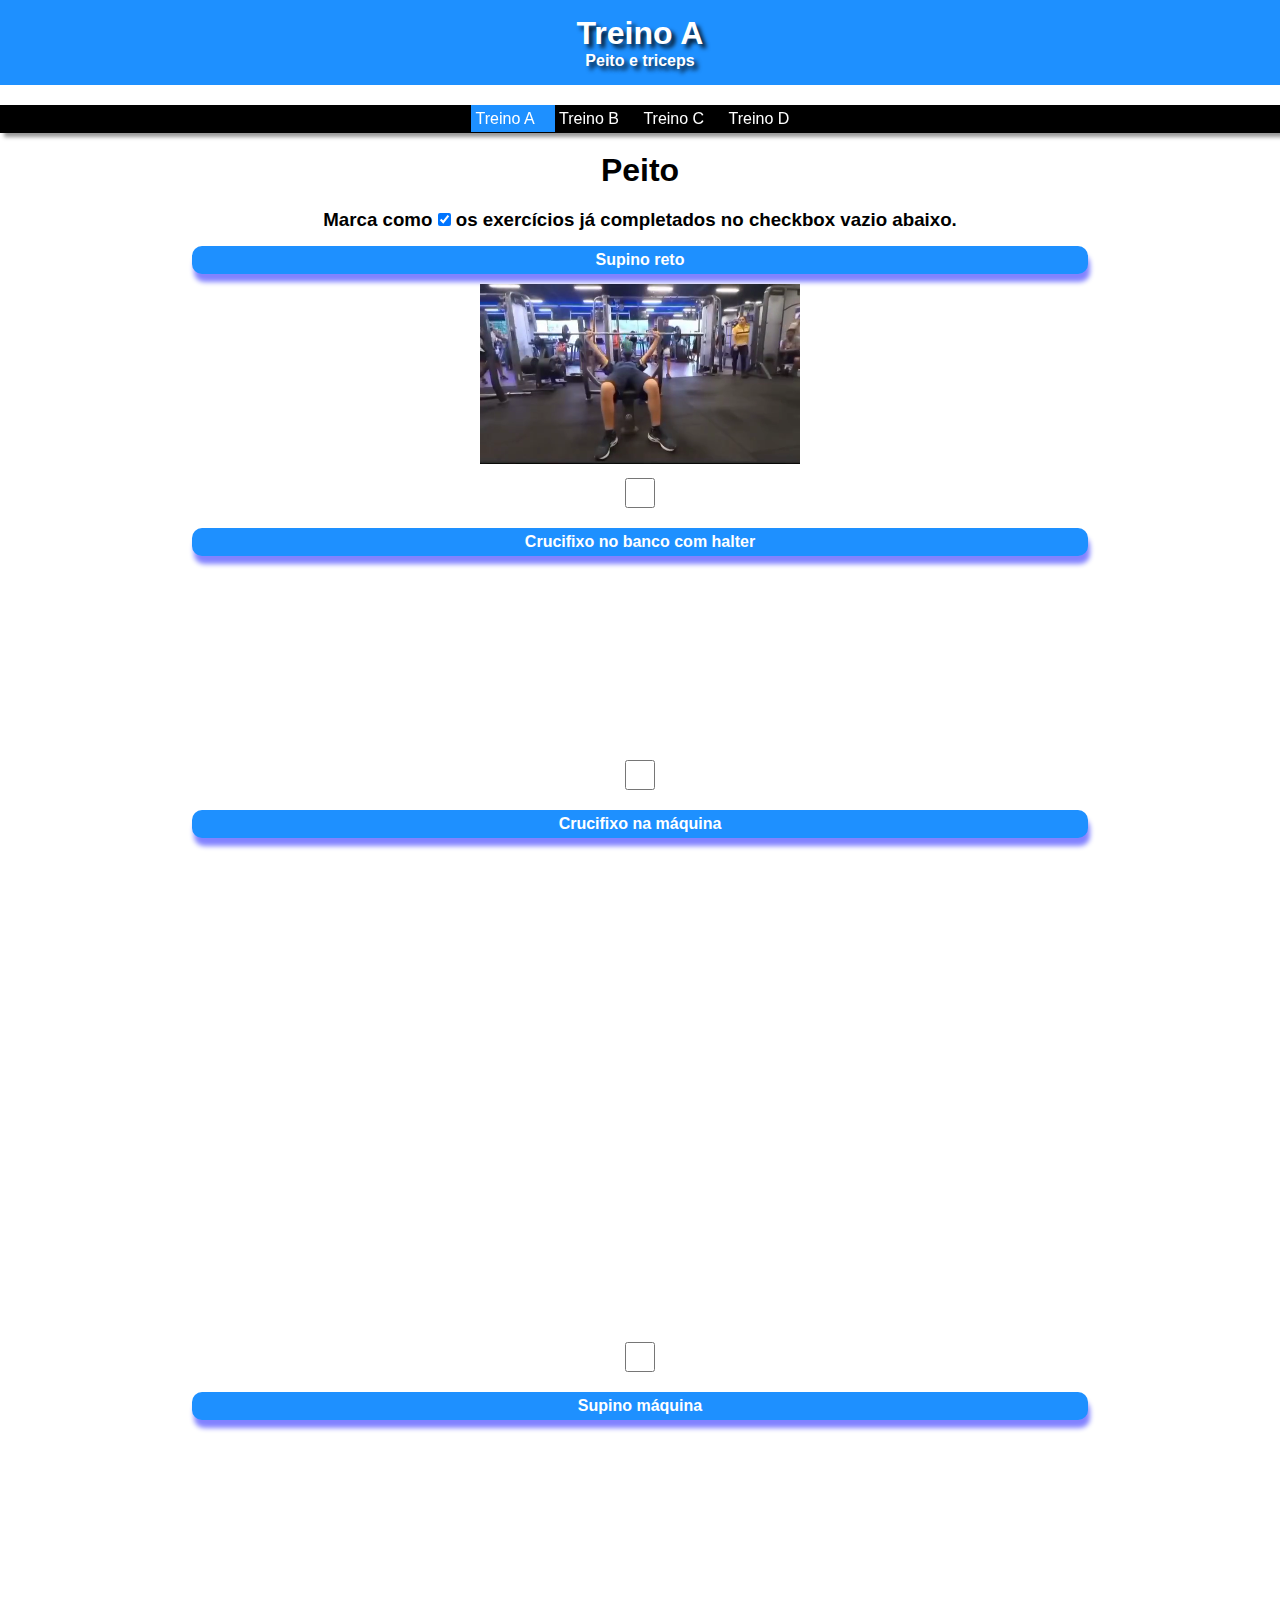
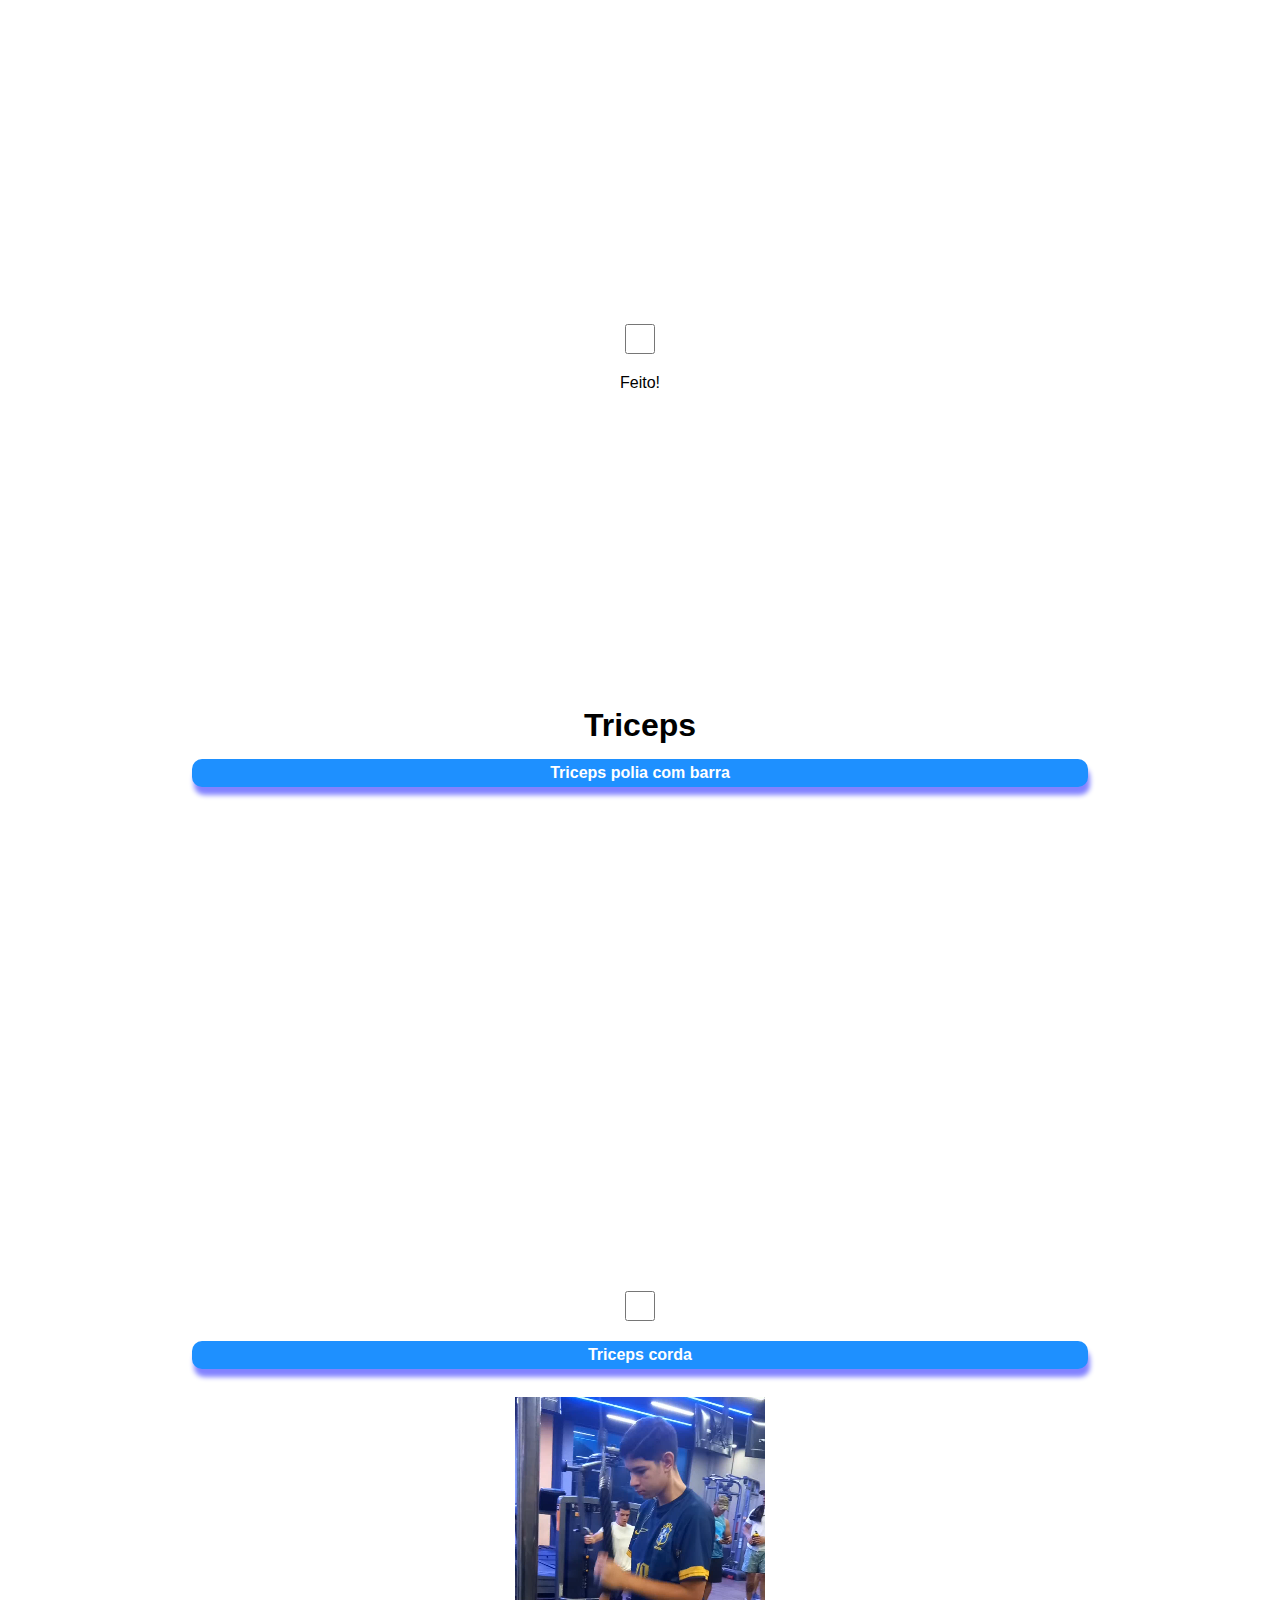
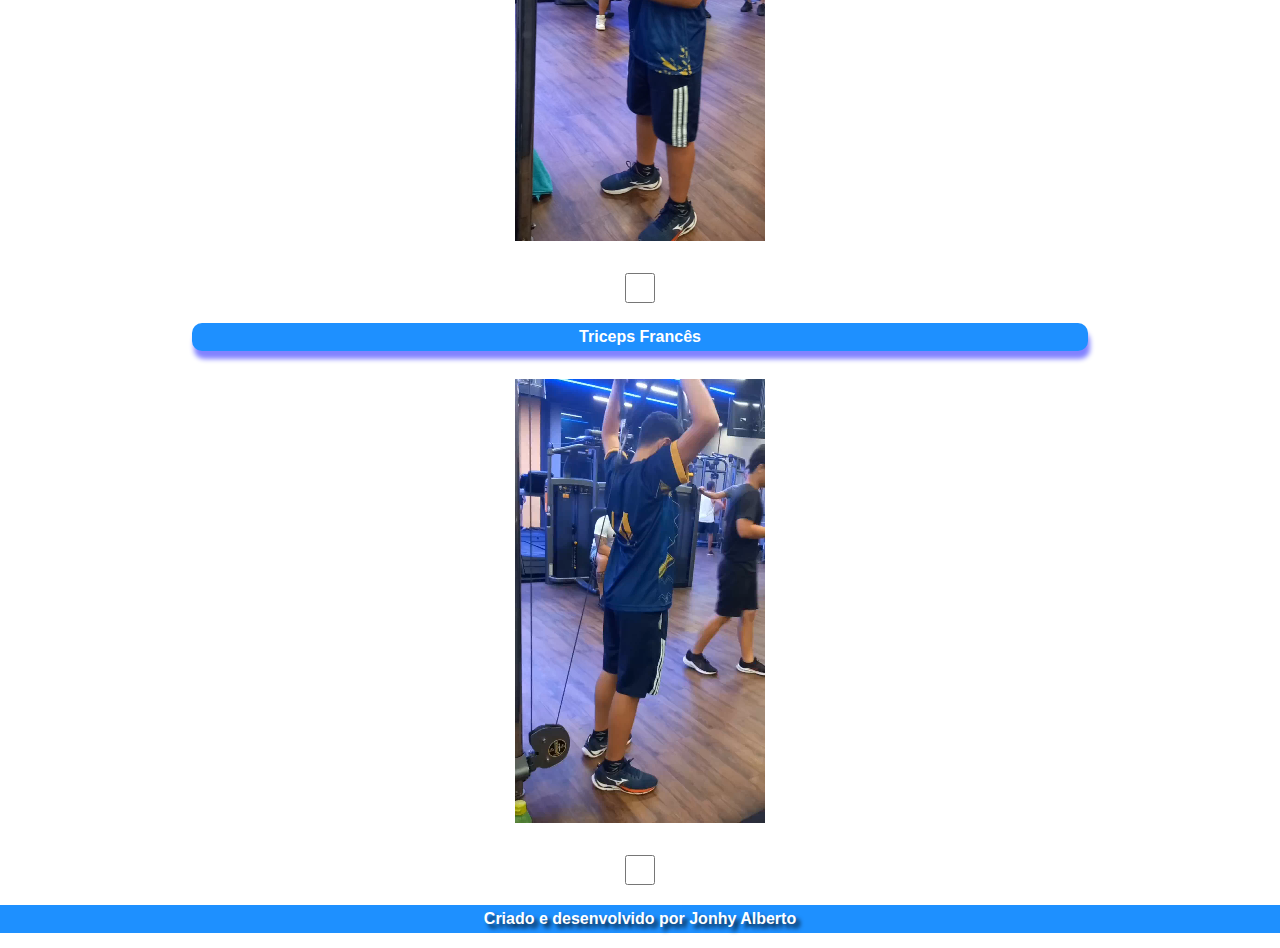
==== index.html @ 75f50ead "Ajeitando tudo" ====
<!DOCTYPE html>
<html lang="pt-br">
<head>
    <meta charset="UTF-8">
    <meta name="viewport" content="width=device-width, initial-scale=1.0">
    <title>Treino-A</title>
    <link rel="stylesheet" href="./treino-A/Treino-A.css">
</head>
<body>
    <header>
        <h1>Treino A</h1>
        <p>Peito e triceps</p>
    </header>
    <menu>
        <nav class="select"><a href="index.html">Treino A</a></nav>
        <nav><a href="./treino-B/treino-B.html">Treino B</a></nav>
        <nav><a href="./treino-C/treino-C.html">Treino C</a></nav>
        <nav><a href="./treino-D/treino-D.html">Treino D</a></nav>
    </menu>
    <section class="peito">
        <h1>Exercícios</h1>
        <h1>Peito</h1>
        <h3>Marca como <input type="checkbox" name="check" id="check" checked> os exercícios já completados no checkbox vazio abaixo.</h3>
        <div>
            
            <h2>Supino reto </h2>
            <video src="./treino-A/videos-peito/supino-reto-vitor (video-converter.com).mp4" autoplay loop muted >
            </video>
            <input type="checkbox" name="done" id="done" >
        </div>
        <div>
            <h2>Crucifixo no banco com halter</h2>
            <!-- Aqui vai o vídeo-->
            <video id="invisible" src="./treino-A/videos-peito/crucifixo-banco (video-converter.com).mp4" autoplay loop muted >
            </video>
            <input type="checkbox" name="done" id="done" >
        </div>
        <div>
            <h2>Crucifixo na máquina</h2>
            <!-- Aqui vai o vídeo-->
            <video id="portrait" src="treino-A/videos-peito/crucifixo-maquina (video-converter.com).mp4" autoplay loop muted >
            </video>
            <input type="checkbox" name="done" id="done">
        </div>
        <div>

            
            <h2>Supino máquina</h2>
            <!-- Aqui vai o vídeo-->
            <video id="portrait" src="treino-A/videos-peito/supino-maquina.mp4" autoplay loop muted >
            </video>
            <input type="checkbox" name="done" id="done">
            <label for="done">Feito!</label>
        </div>
    </section>
    <aside>
        <!-- Aqui vai uma propraganda-->
        <div id="propaganda">
            
        </div>
    </aside>
    <section>
        <h1>Triceps</h1>
        <div>
            <h2>Triceps polia com barra</h2>
            <!-- Aqui vai o vídeo-->
            <video id="portrait" src="treino-A/videos-triceps/triceps-barra.mp4" muted loop autoplay></video>
            <input type="checkbox" name="done" id="done">
        </div>
        <div>
            <h2>Triceps corda </h2>
            <!-- Aqui vai o vídeo-->
            <video id="portrait" src="treino-A/videos-triceps/triceps-corda.mp4" muted loop autoplay></video>
            <input type="checkbox" name="done" id="done">
        </div>
        <div>
            
            <h2>Triceps Francês</h2>
            <!-- Aqui vai o vídeo-->
            <video id="portrait" src="treino-A/videos-triceps/triceps-frances.mp4" muted loop autoplay></video>
            <input type="checkbox" name="done" id="done">
        </div>
    </section>
    <footer>
        <p>
            Criado e desenvolvido por Jonhy Alberto
        </p>
    </footer>
    
</body>
<script src="main.js"></script>
</html>
---- treino-A/Treino-A.css ----
@charset "UTF-8";

*{
    margin: 0;
    padding: 0;
    font-family: Arial, Helvetica, sans-serif;
    box-sizing: border-box;
}

body{
    text-align: center;
}

header{
    background-color: dodgerblue;
    color: white;
    padding: 15px;
    
}

body header h1, p{
    font-weight: bolder;
    text-shadow: 4px 4px 4px rgba(0, 0, 0, 0.858);
    
    
}

menu {
    position: fixed;
    width: 100vw;
    background-color: black;
    color: white;
    padding: 5px;
    margin-top: 20px;
    box-shadow: 4px 4px 4px rgba(0, 0, 0, 0.414);
}

menu > nav {
    display: inline;
    padding-right: 20px;
    
}

menu > nav.select {
    background-color: dodgerblue;
    padding: 5px;
    padding-right: 20px;
}

menu > nav.select > a {
    text-decoration: none;
    color: white;
}

menu nav a {
    text-decoration: none;
    color: white;
}

body section  h1{
    margin: 15px;

}

body section h3{
    margin: 10px;

    padding: 5px;
    border-radius: 5px;
}

body section > div  h2 {
    background-color: #1e90ff;
    color: white;
    padding: 5px;
    box-shadow: 2px 8px 5px rgba(0, 0, 255, 0.491);
    font-size: 1em;
    border-radius: 10px;
    width: 70%;
    margin: auto;
    
}

body section div video{
    width: 320px;
   height: 200px;
    
    
}

body section div video#portrait{
    width: 250px;
    height: 500px;
}

body section div input{
    display: block;
    margin: auto;
    margin-bottom: 20px;
    width: 30px;
    height: 30px;
    
   
}

#propaganda{
    background-image: url(../propaganda/guimaraes-modas.jpg);
    background-repeat: no-repeat;
    background-position: center center;
    background-size: contain;
    background-attachment: fixed;
    background-repeat: no-repeat;
    height: 300px;
    width: 100vw;
    border: none;
}

body footer{
    background-color: dodgerblue;
    color: white;
    padding: 5px;
    margin: 15px 0px ;
}
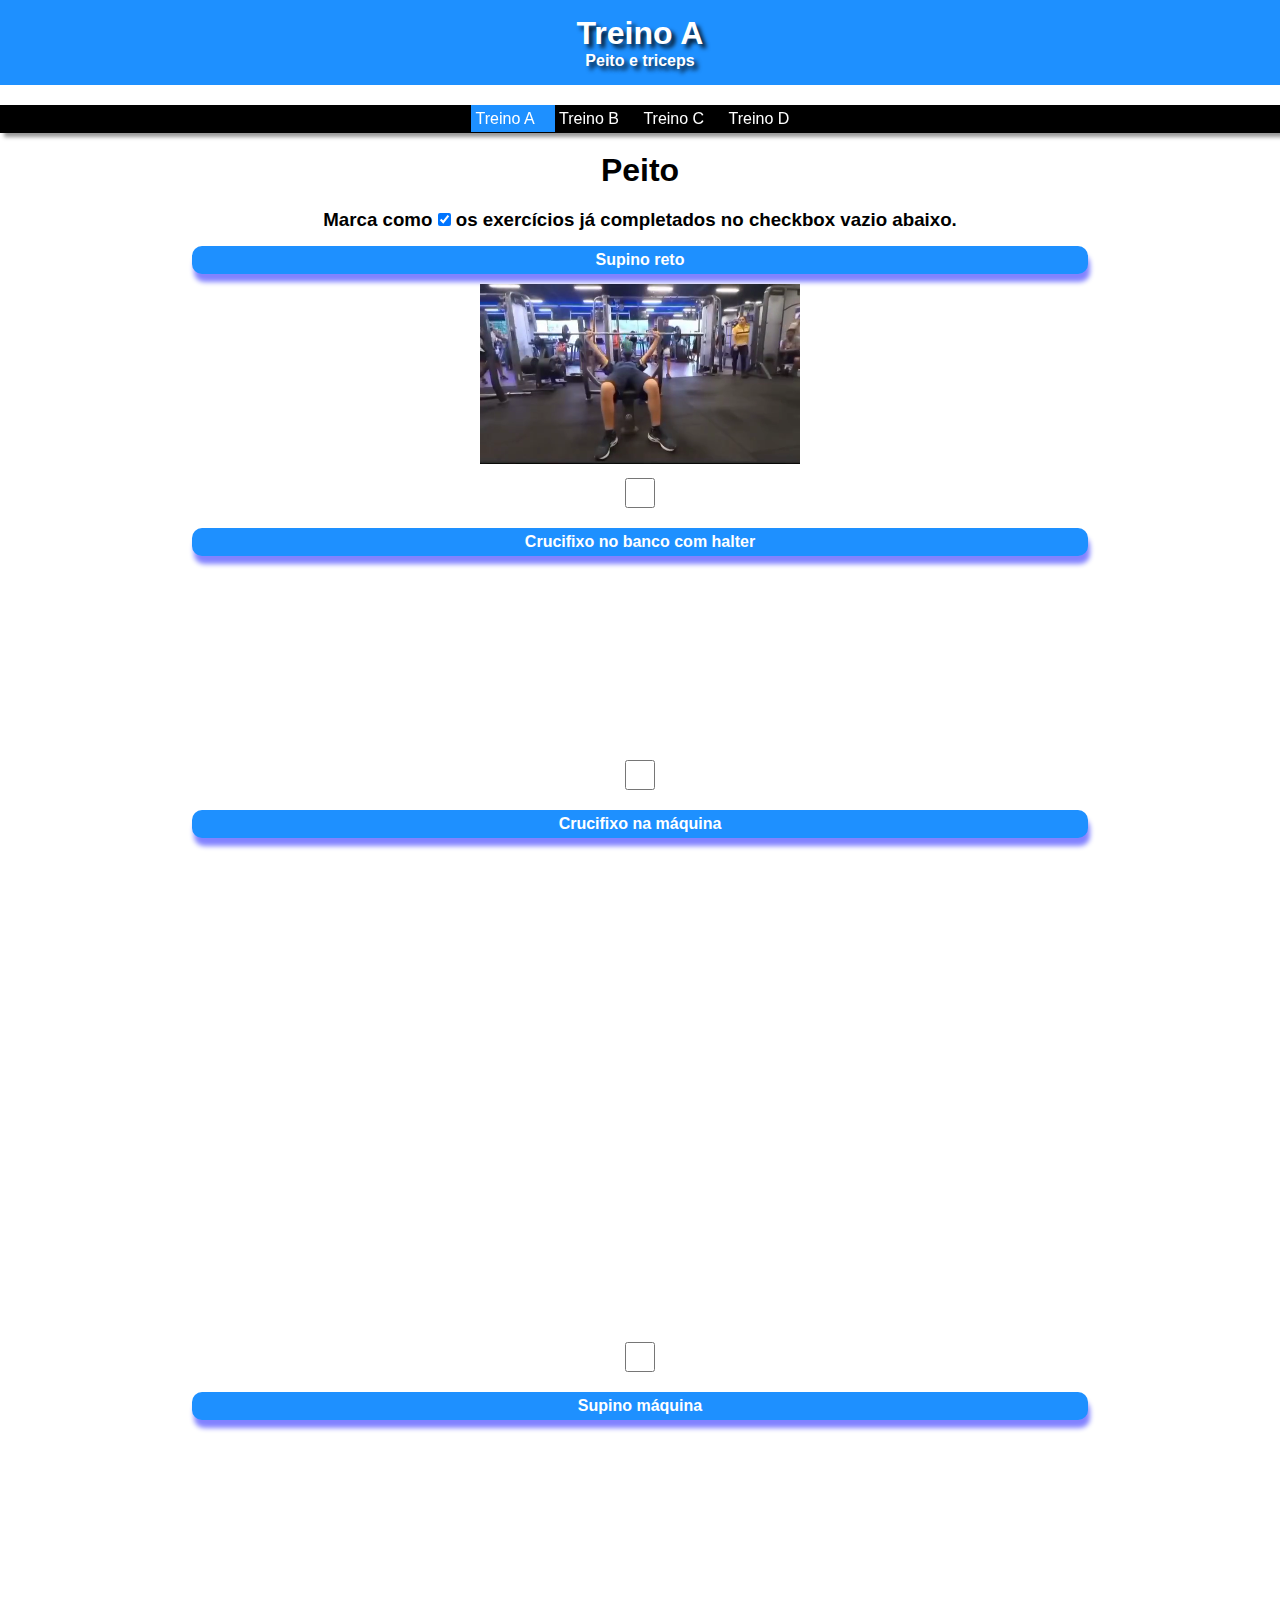
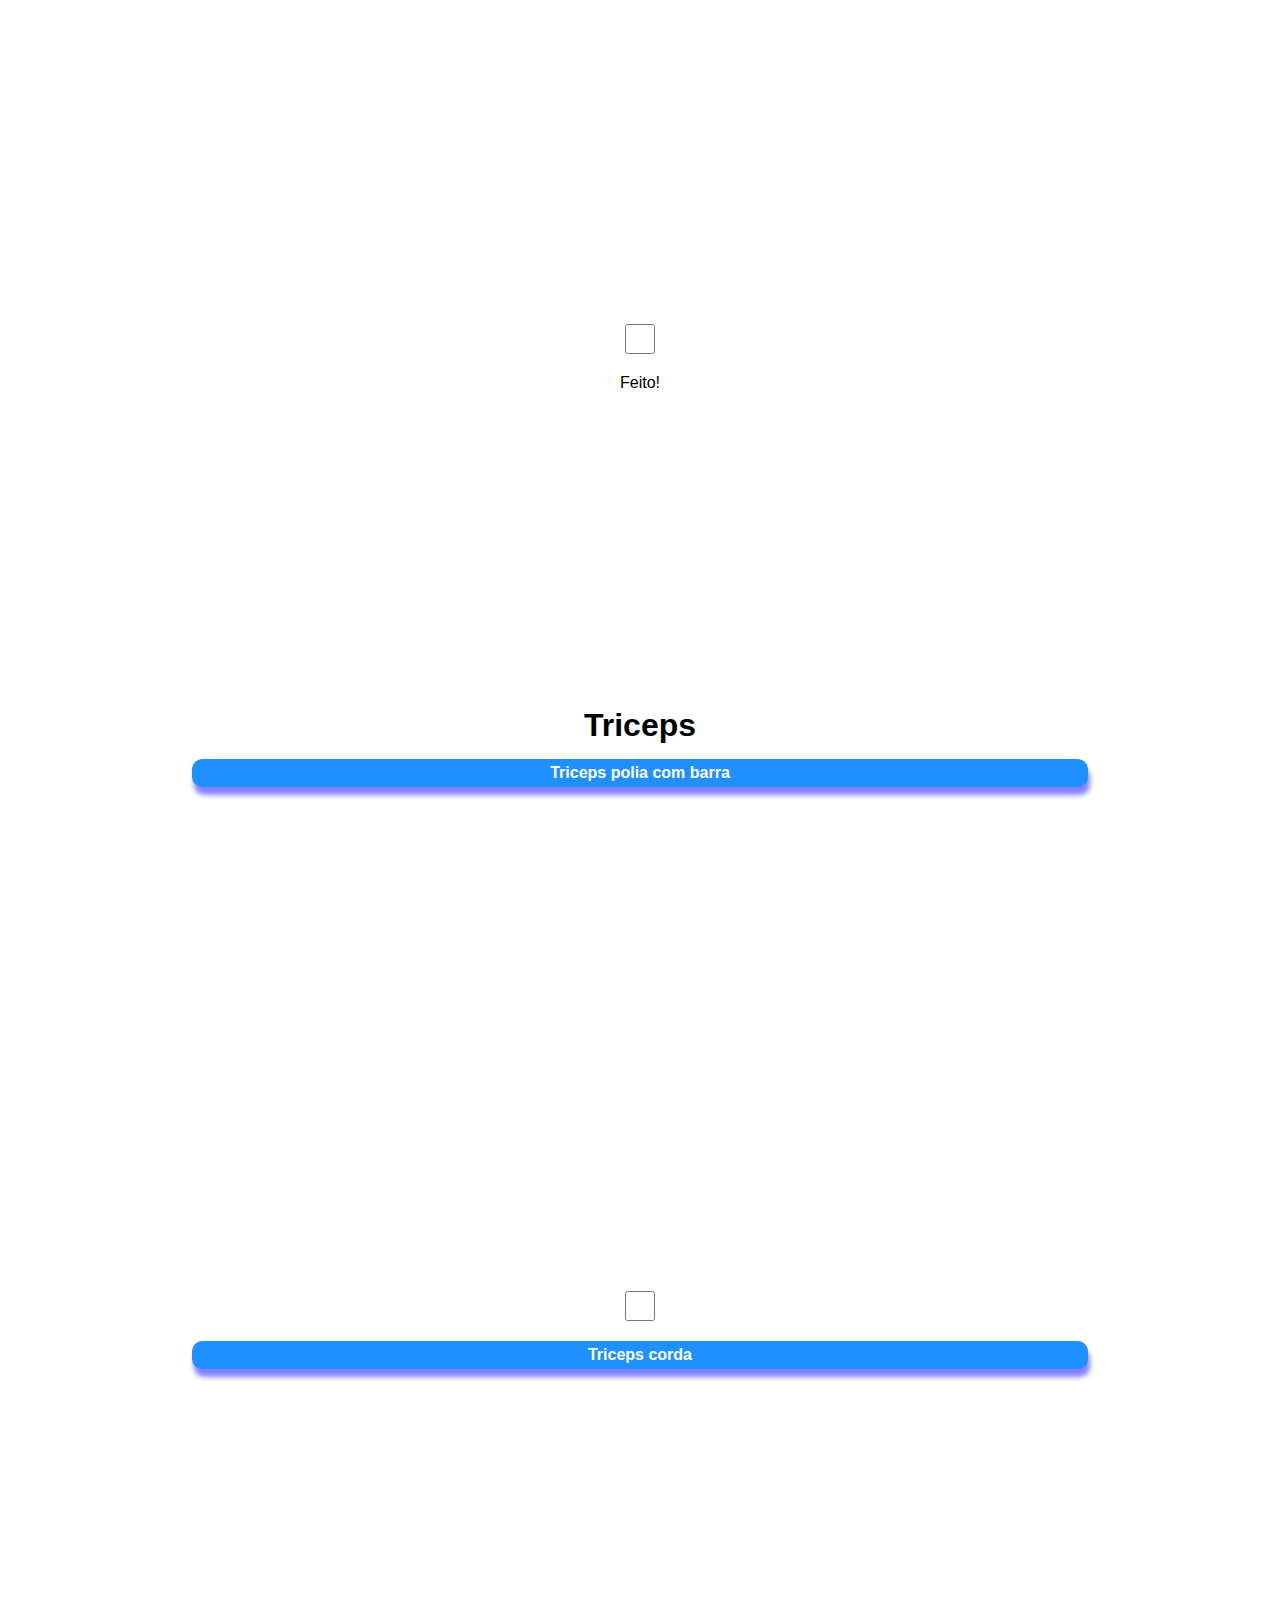
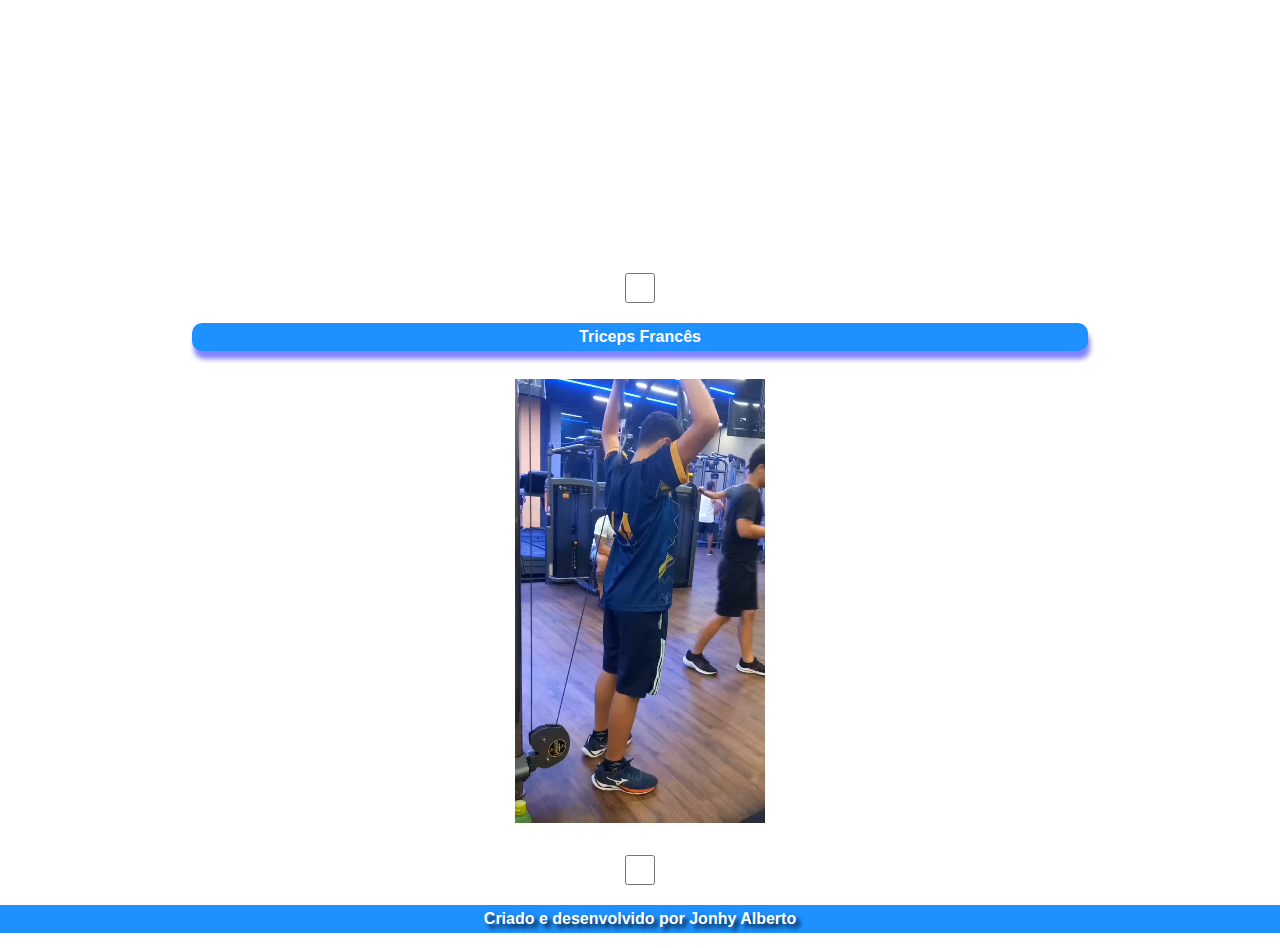
==== commit f24a18d3: "Java carregando com sucesso." ====
--- a/index.html
+++ b/index.html
@@ -88,5 +88,5 @@
     </footer>
     
 </body>
-<script src="main.js"></script>
+<script src="./treino-A/main.js"></script>
 </html>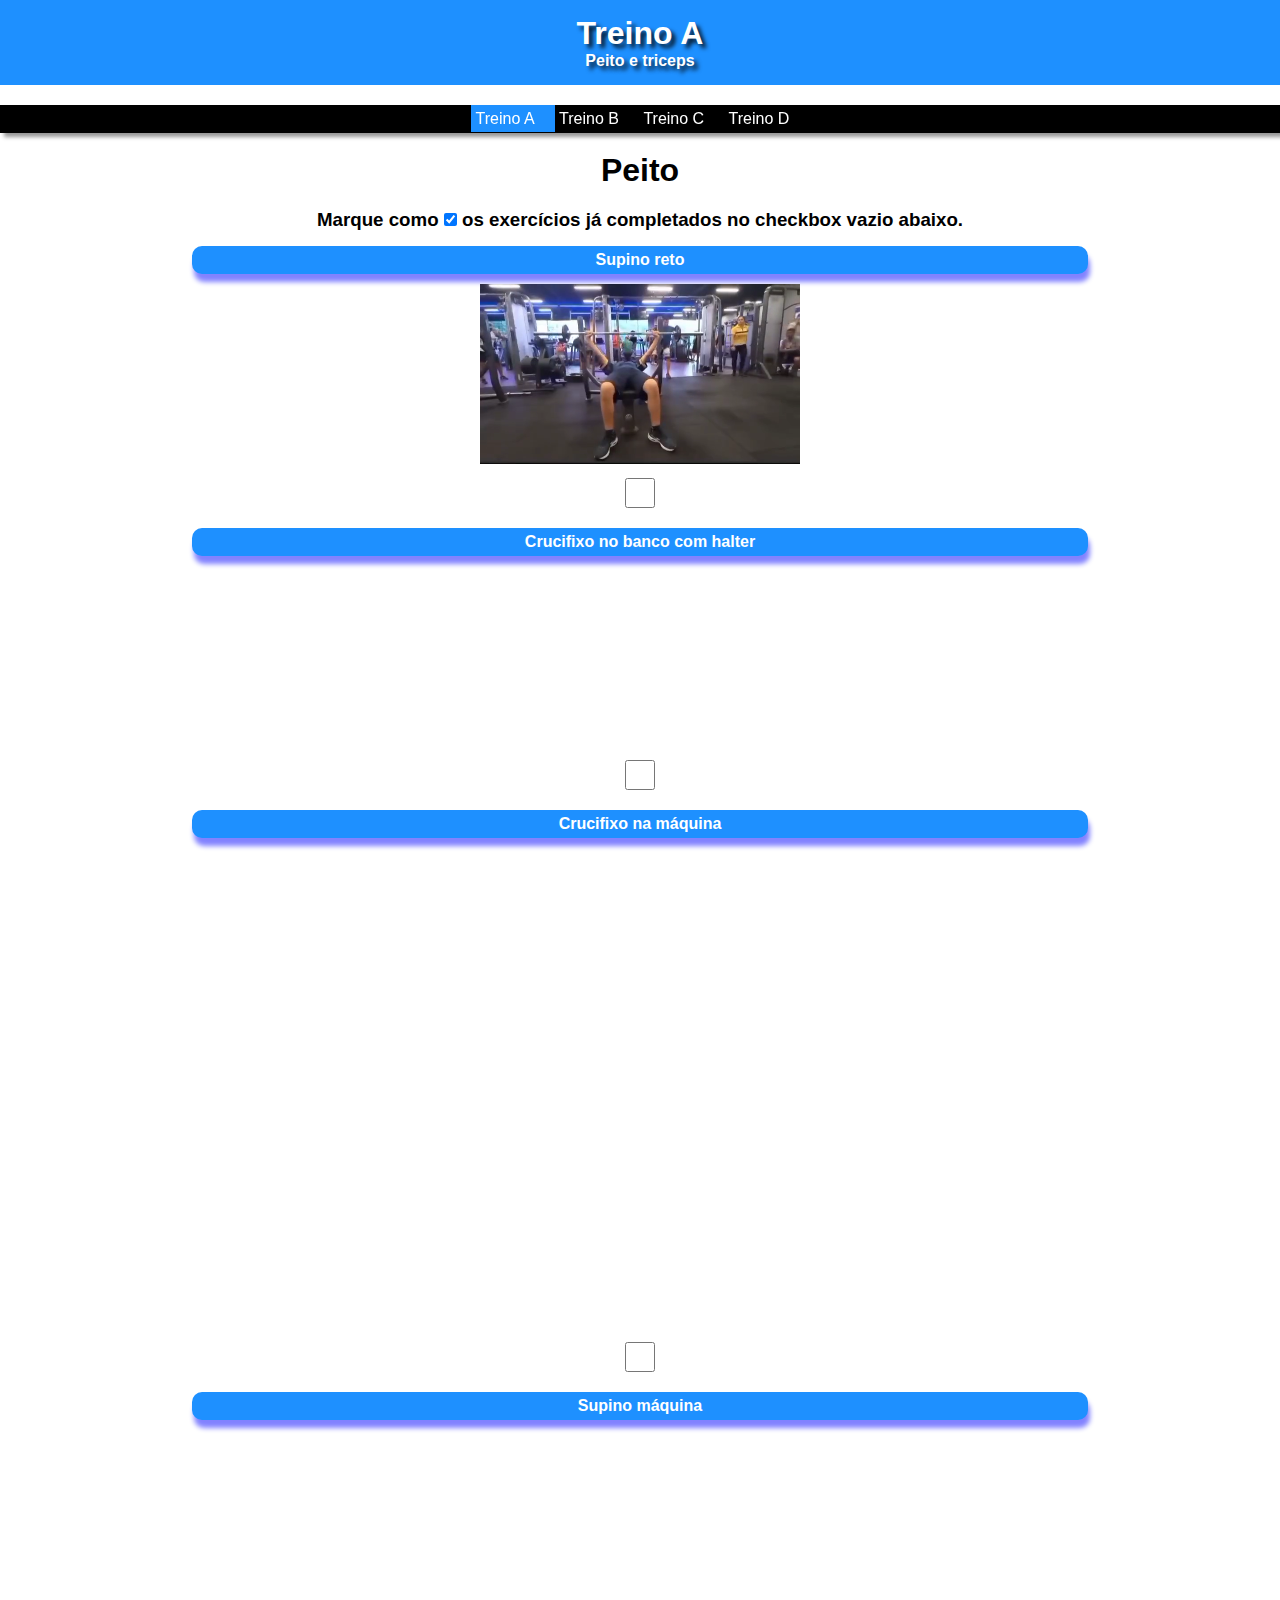
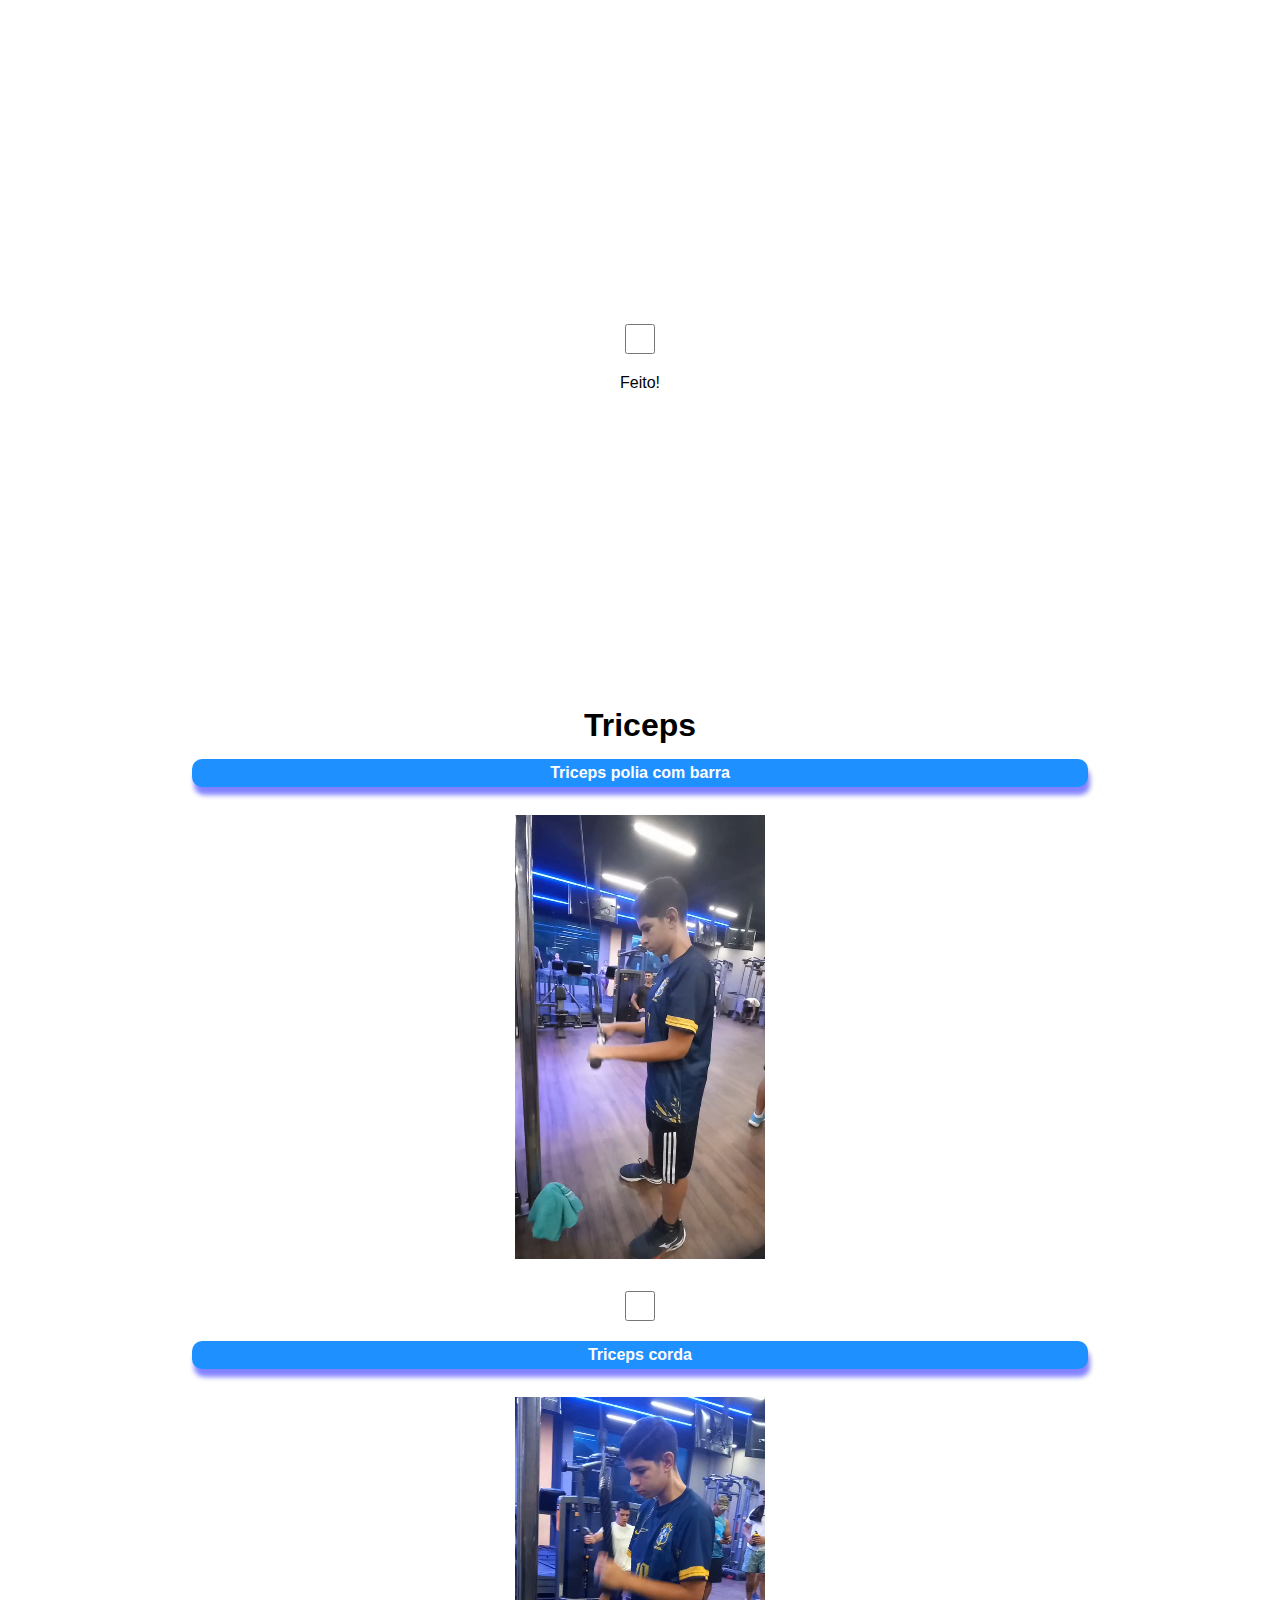
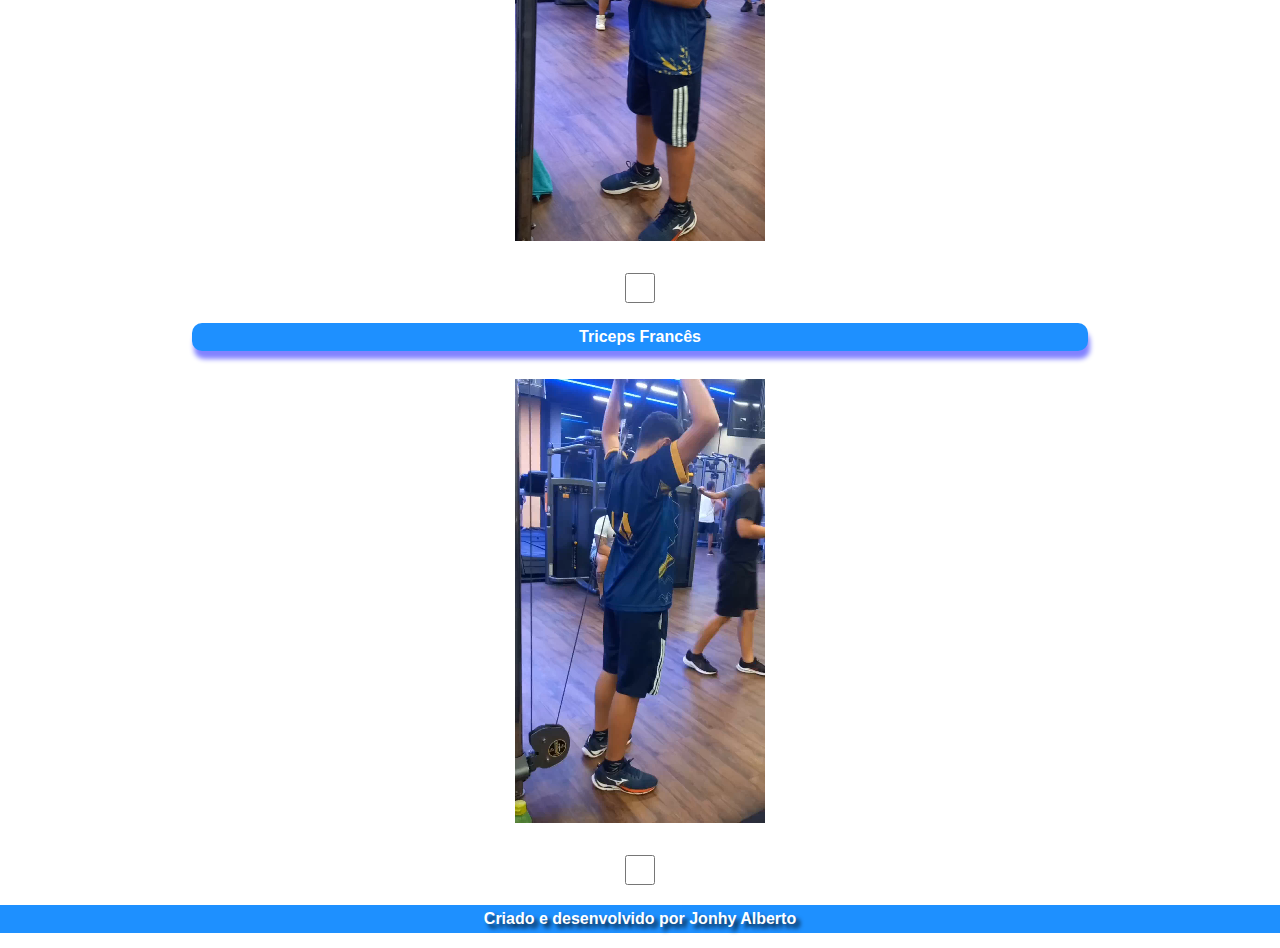
==== commit 40718615: "Corrigido o Português." ====
--- a/index.html
+++ b/index.html
@@ -20,7 +20,7 @@
     <section class="peito">
         <h1>Exercícios</h1>
         <h1>Peito</h1>
-        <h3>Marca como <input type="checkbox" name="check" id="check" checked> os exercícios já completados no checkbox vazio abaixo.</h3>
+        <h3>Marque como <input type="checkbox" name="check" id="check" checked> os exercícios já completados no checkbox vazio abaixo.</h3>
         <div>
             
             <h2>Supino reto </h2>
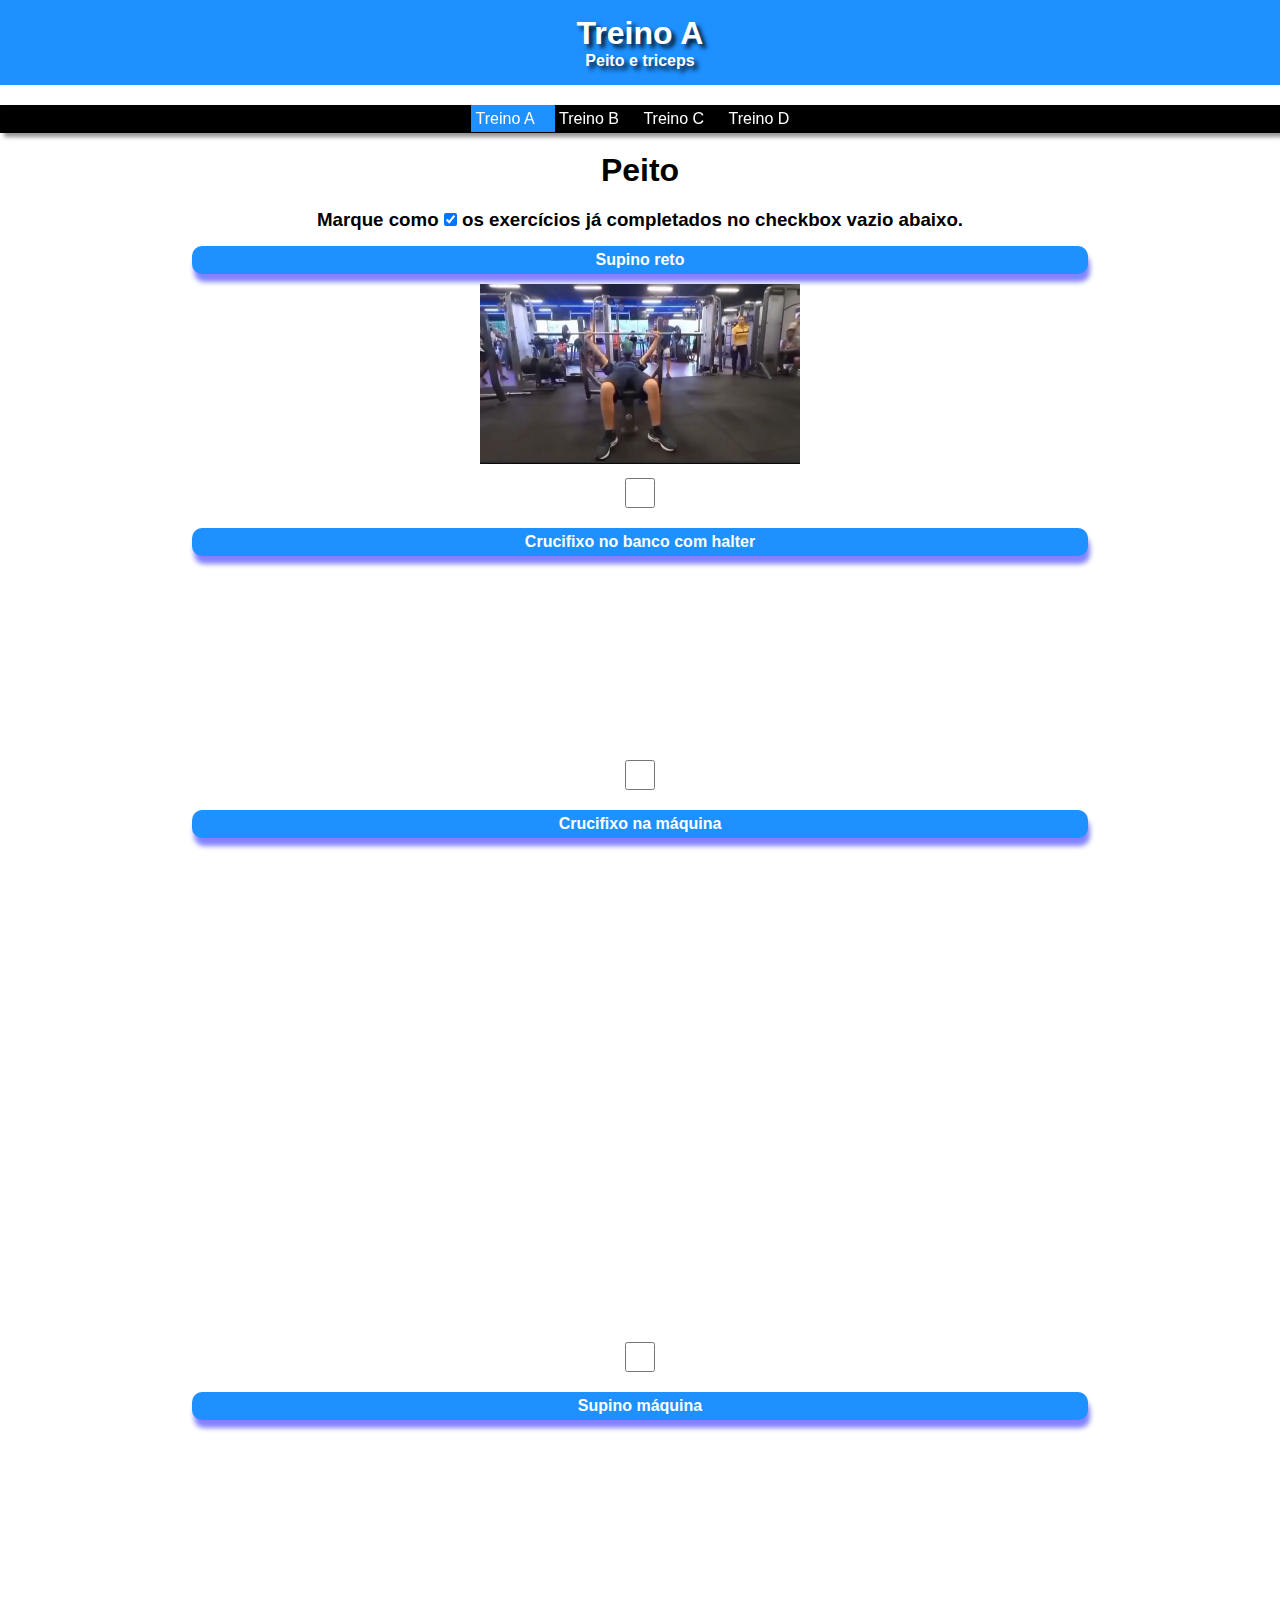
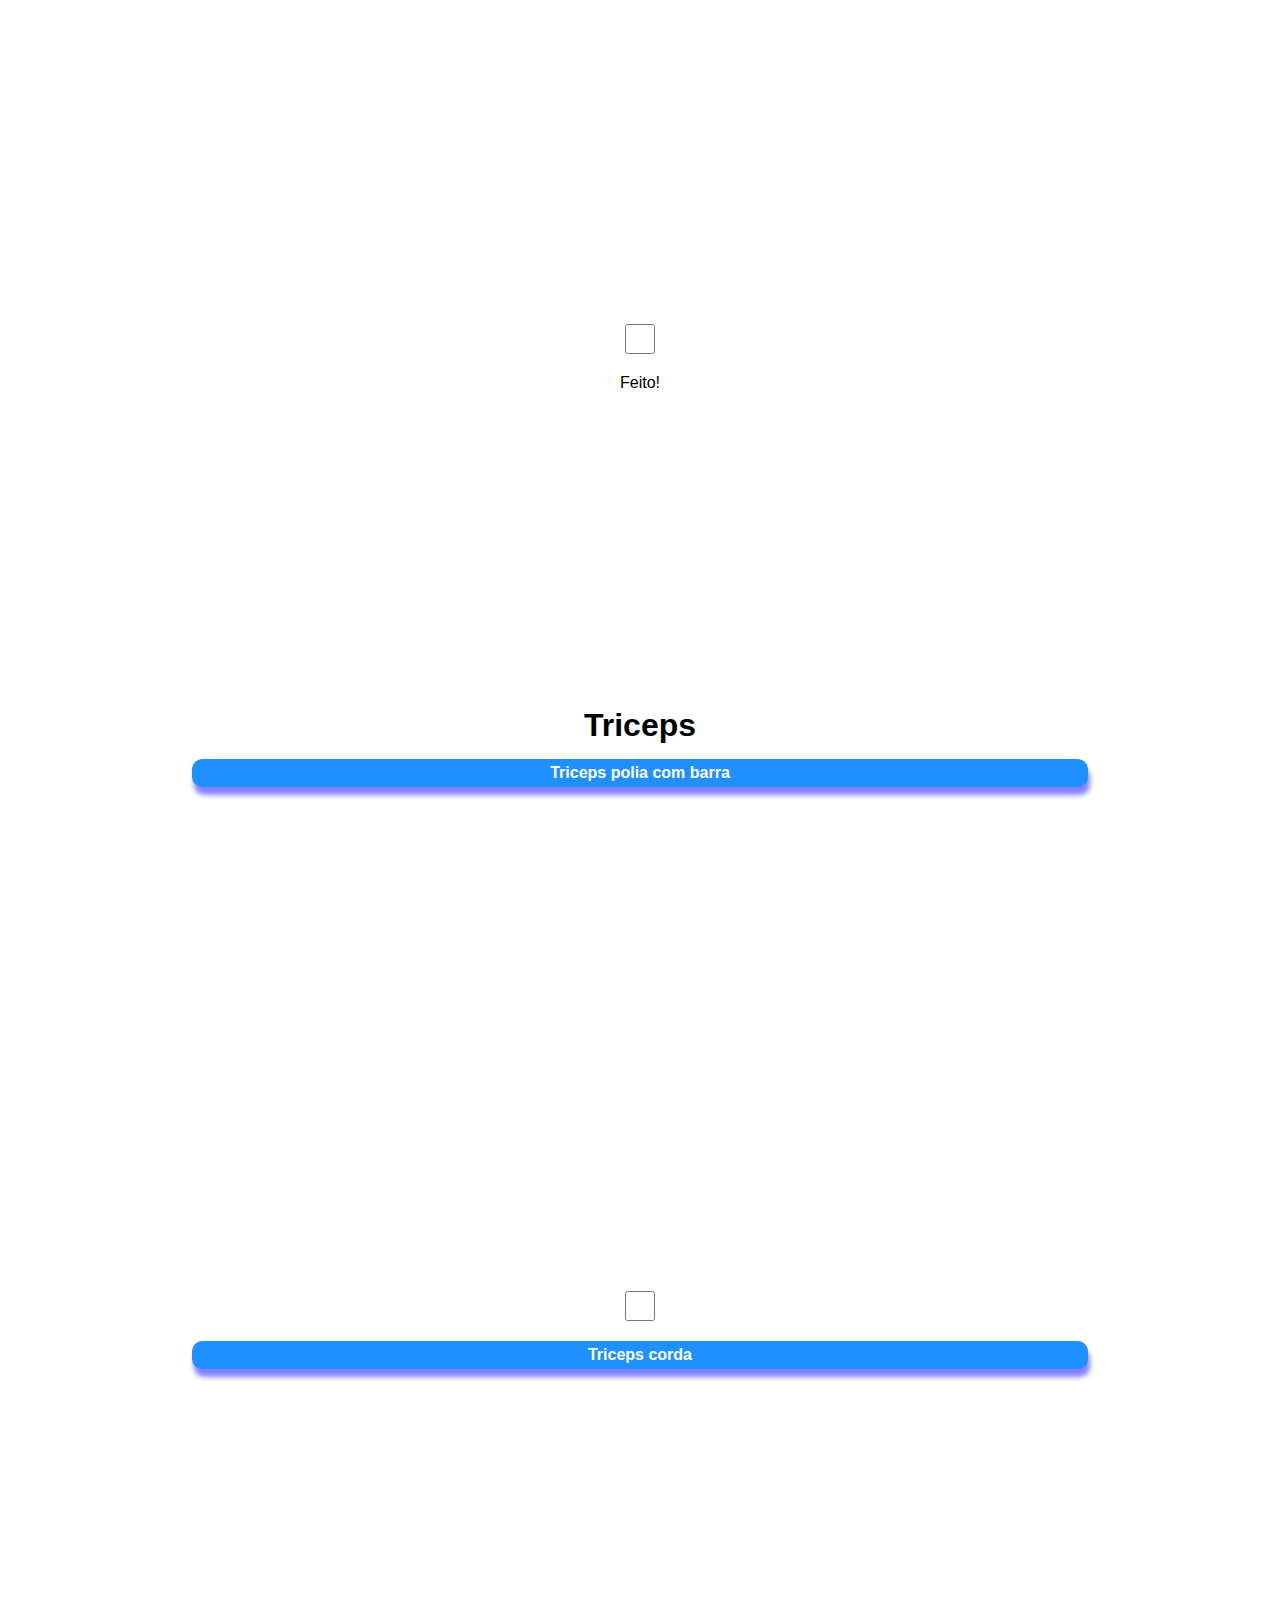
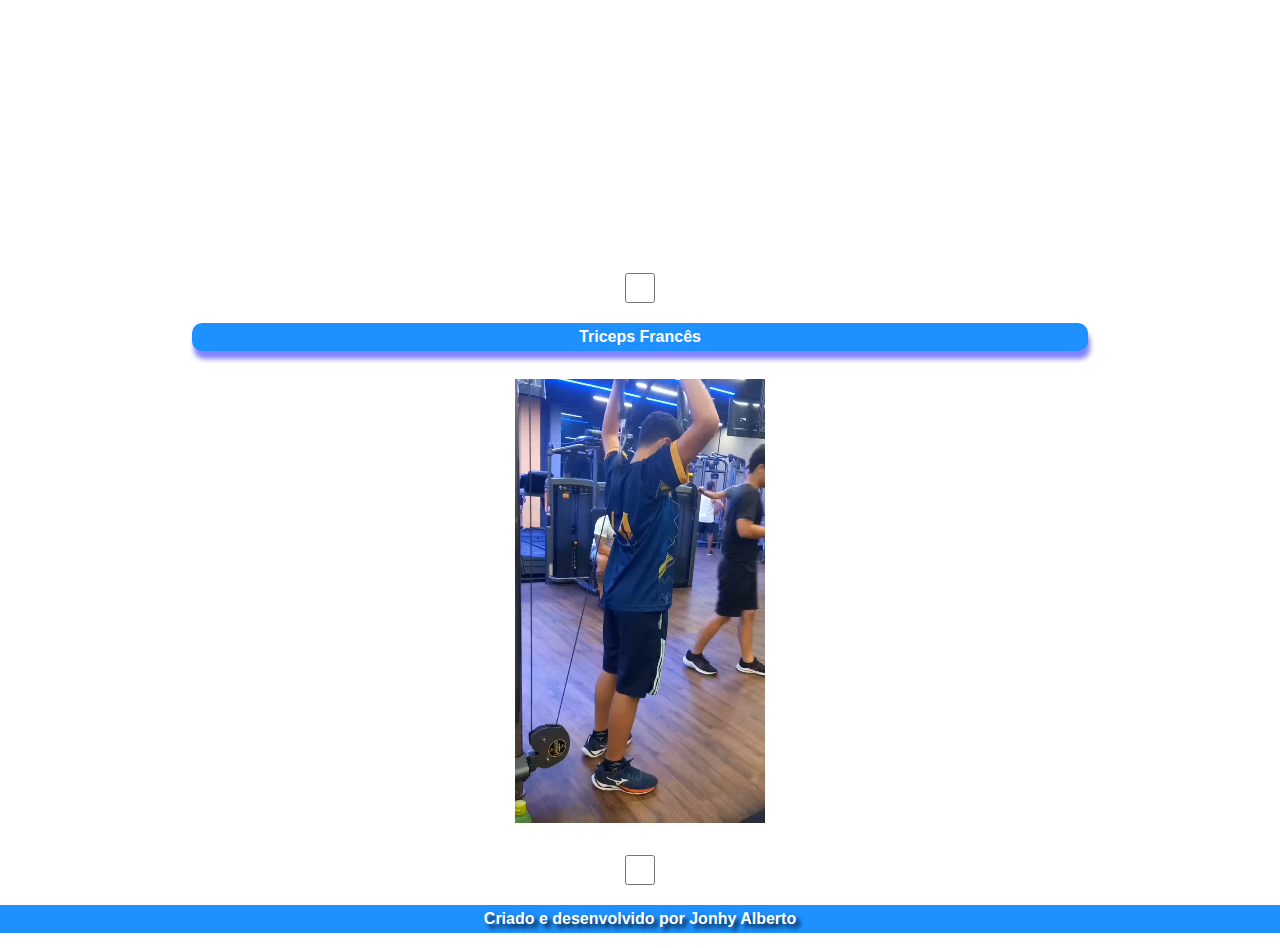
==== commit ed86e434: "Trocando ID por CLASS" ====
--- a/index.html
+++ b/index.html
@@ -31,14 +31,14 @@
         <div>
             <h2>Crucifixo no banco com halter</h2>
             <!-- Aqui vai o vídeo-->
-            <video id="invisible" src="./treino-A/videos-peito/crucifixo-banco (video-converter.com).mp4" autoplay loop muted >
+            <video  src="./treino-A/videos-peito/crucifixo-banco (video-converter.com).mp4" autoplay loop muted >
             </video>
             <input type="checkbox" name="done" id="done" >
         </div>
         <div>
             <h2>Crucifixo na máquina</h2>
             <!-- Aqui vai o vídeo-->
-            <video id="portrait" src="treino-A/videos-peito/crucifixo-maquina (video-converter.com).mp4" autoplay loop muted >
+            <video class="portrait" src="treino-A/videos-peito/crucifixo-maquina (video-converter.com).mp4" autoplay loop muted >
             </video>
             <input type="checkbox" name="done" id="done">
         </div>
@@ -47,7 +47,7 @@
             
             <h2>Supino máquina</h2>
             <!-- Aqui vai o vídeo-->
-            <video id="portrait" src="treino-A/videos-peito/supino-maquina.mp4" autoplay loop muted >
+            <video class="portrait" src="treino-A/videos-peito/supino-maquina.mp4" autoplay loop muted >
             </video>
             <input type="checkbox" name="done" id="done">
             <label for="done">Feito!</label>
@@ -64,20 +64,20 @@
         <div>
             <h2>Triceps polia com barra</h2>
             <!-- Aqui vai o vídeo-->
-            <video id="portrait" src="treino-A/videos-triceps/triceps-barra.mp4" muted loop autoplay></video>
+            <video class="portrait" src="treino-A/videos-triceps/triceps-barra.mp4" muted loop autoplay></video>
             <input type="checkbox" name="done" id="done">
         </div>
         <div>
             <h2>Triceps corda </h2>
             <!-- Aqui vai o vídeo-->
-            <video id="portrait" src="treino-A/videos-triceps/triceps-corda.mp4" muted loop autoplay></video>
+            <video class="portrait" src="treino-A/videos-triceps/triceps-corda.mp4" muted loop autoplay></video>
             <input type="checkbox" name="done" id="done">
         </div>
         <div>
             
             <h2>Triceps Francês</h2>
             <!-- Aqui vai o vídeo-->
-            <video id="portrait" src="treino-A/videos-triceps/triceps-frances.mp4" muted loop autoplay></video>
+            <video class="portrait" src="treino-A/videos-triceps/triceps-frances.mp4" muted loop autoplay></video>
             <input type="checkbox" name="done" id="done">
         </div>
     </section>
--- a/treino-A/Treino-A.css
+++ b/treino-A/Treino-A.css
@@ -9,6 +9,7 @@
 
 body{
     text-align: center;
+    overflow-x: hidden;
 }
 
 header{
@@ -88,7 +89,7 @@
     
 }
 
-body section div video#portrait{
+body section div video.portrait{
     width: 250px;
     height: 500px;
 }
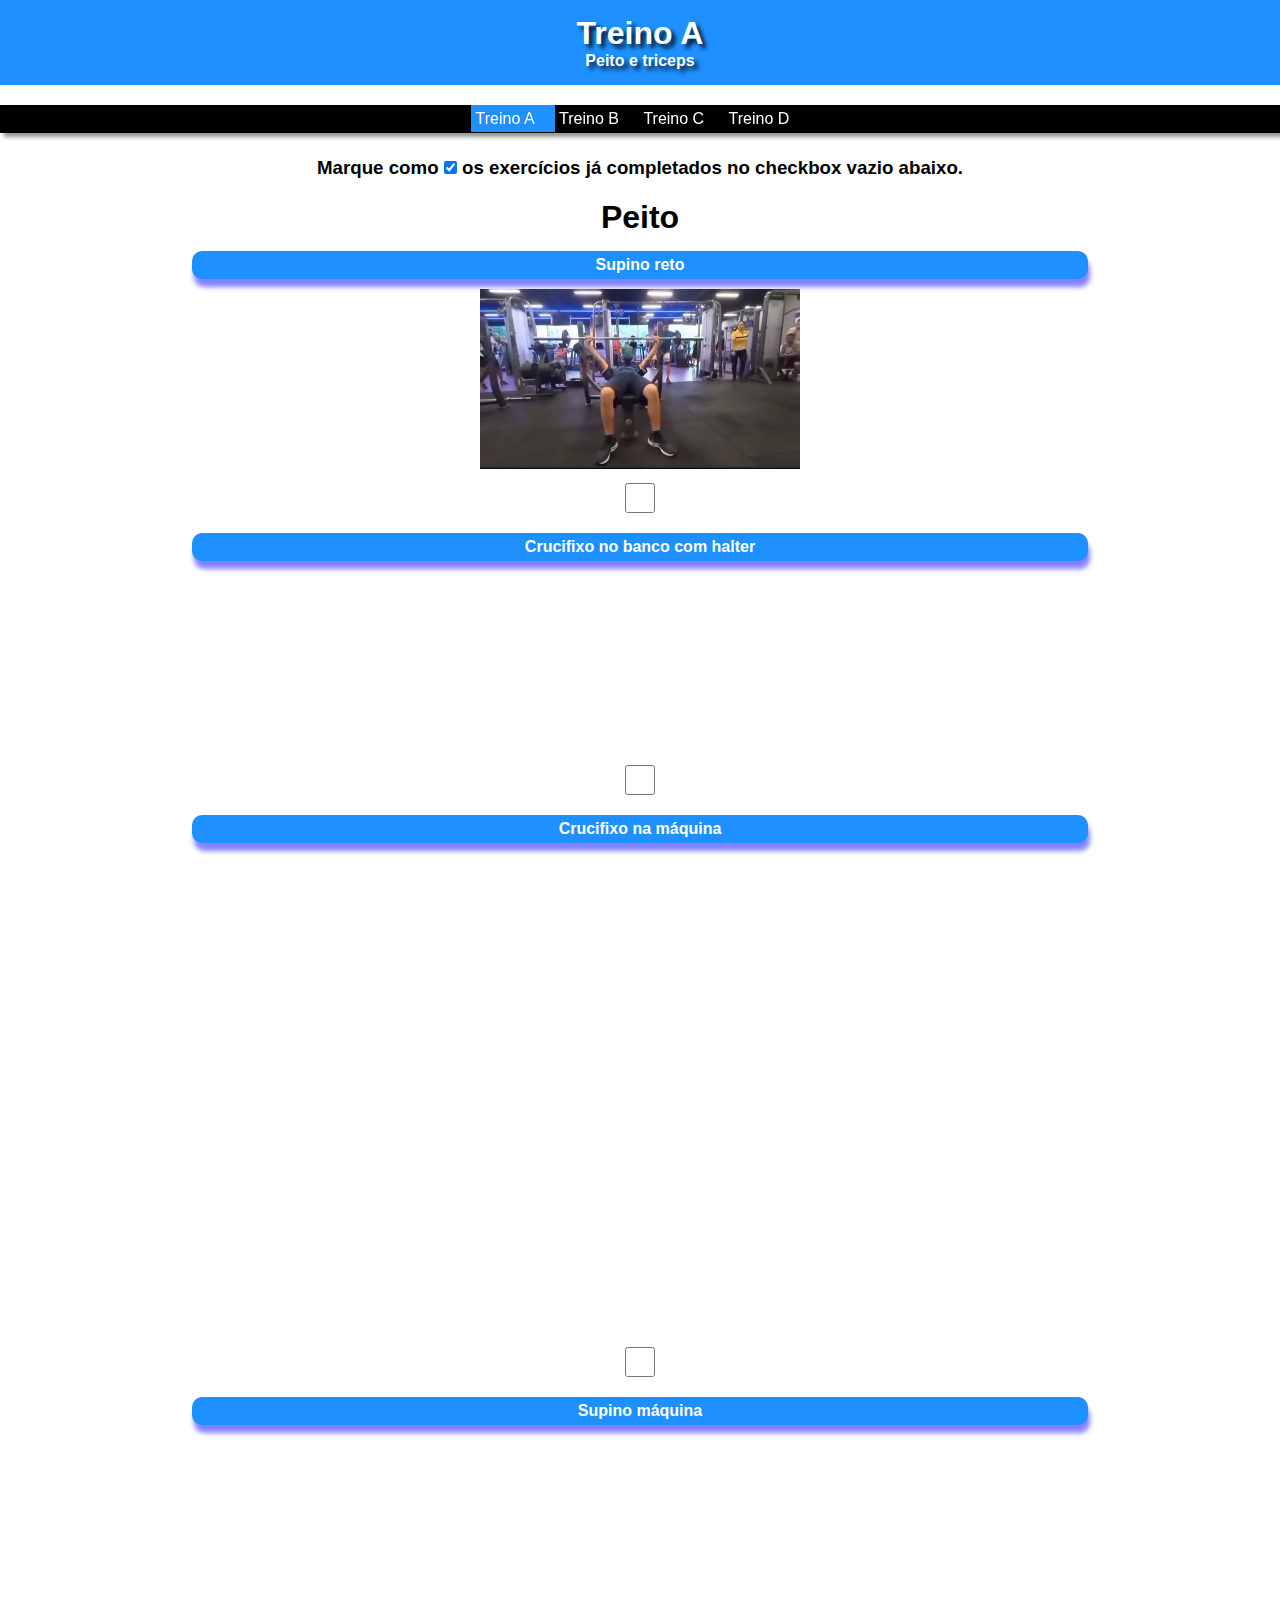
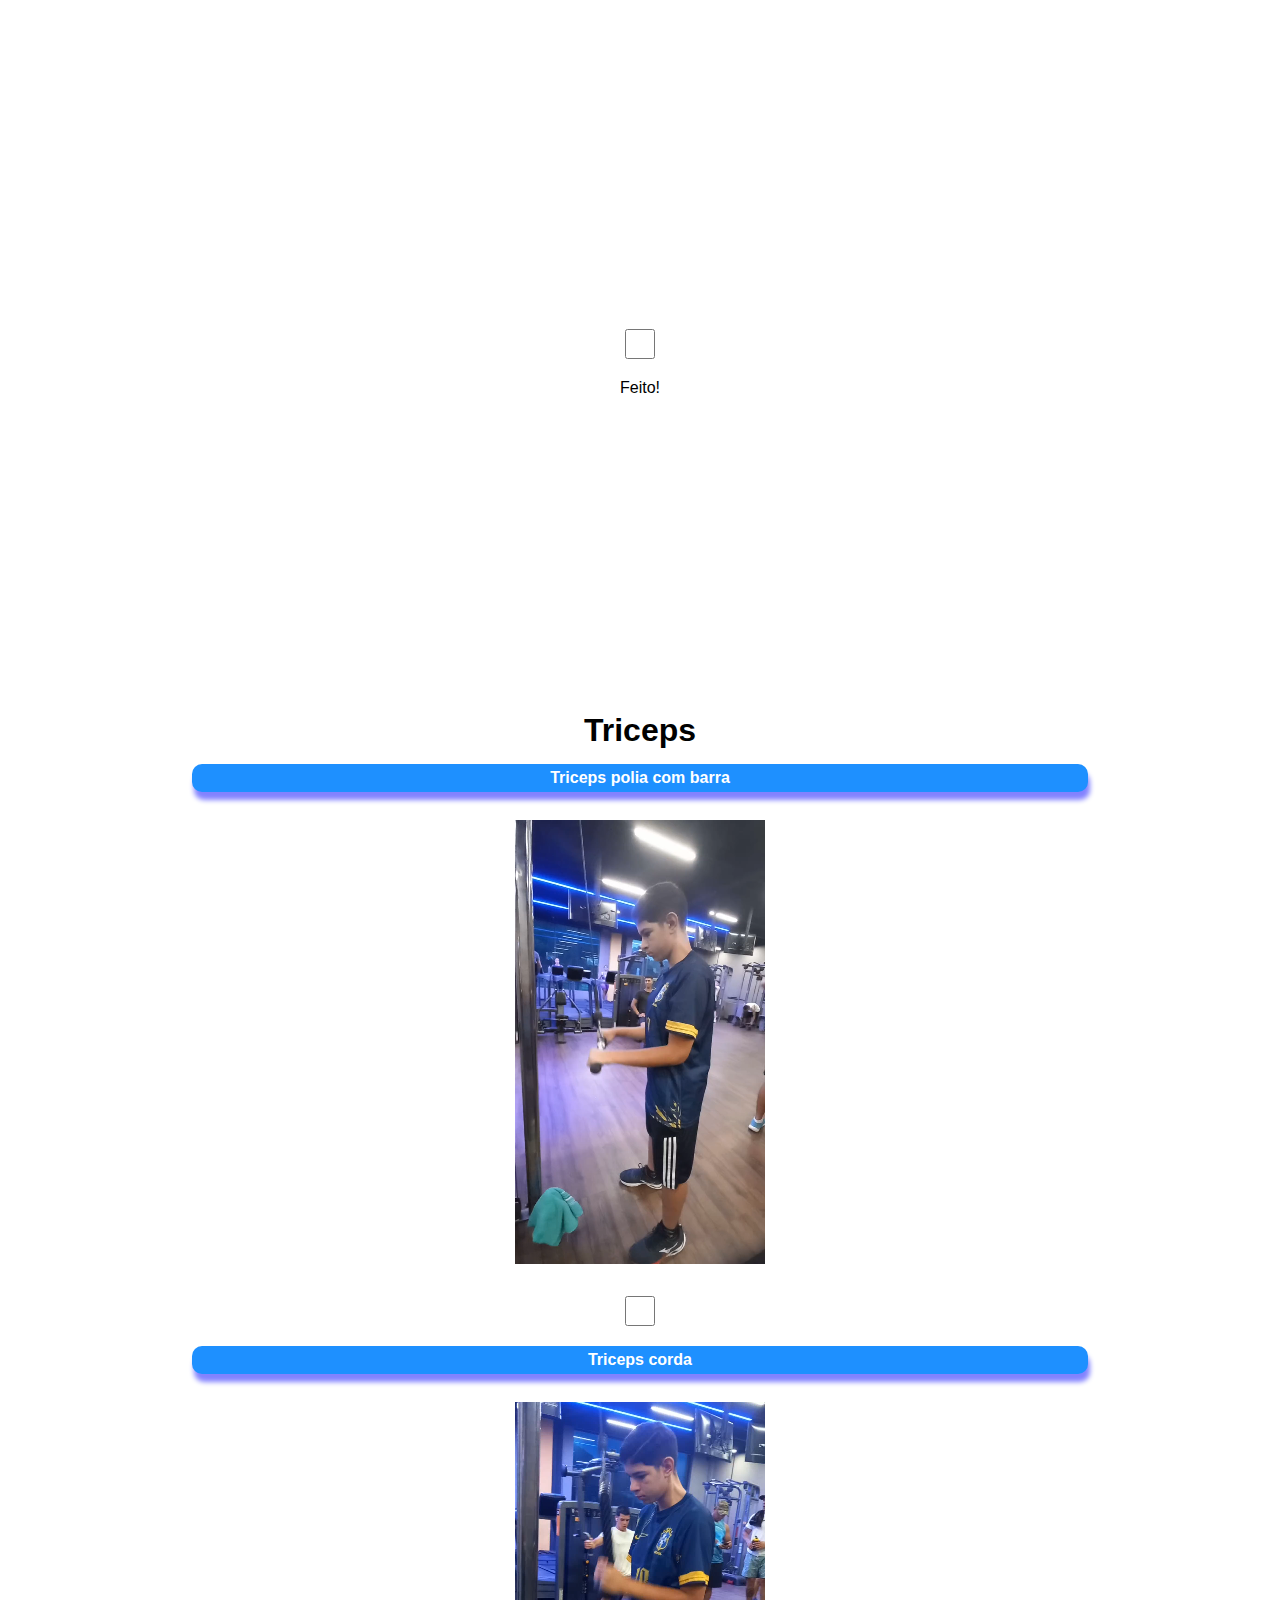
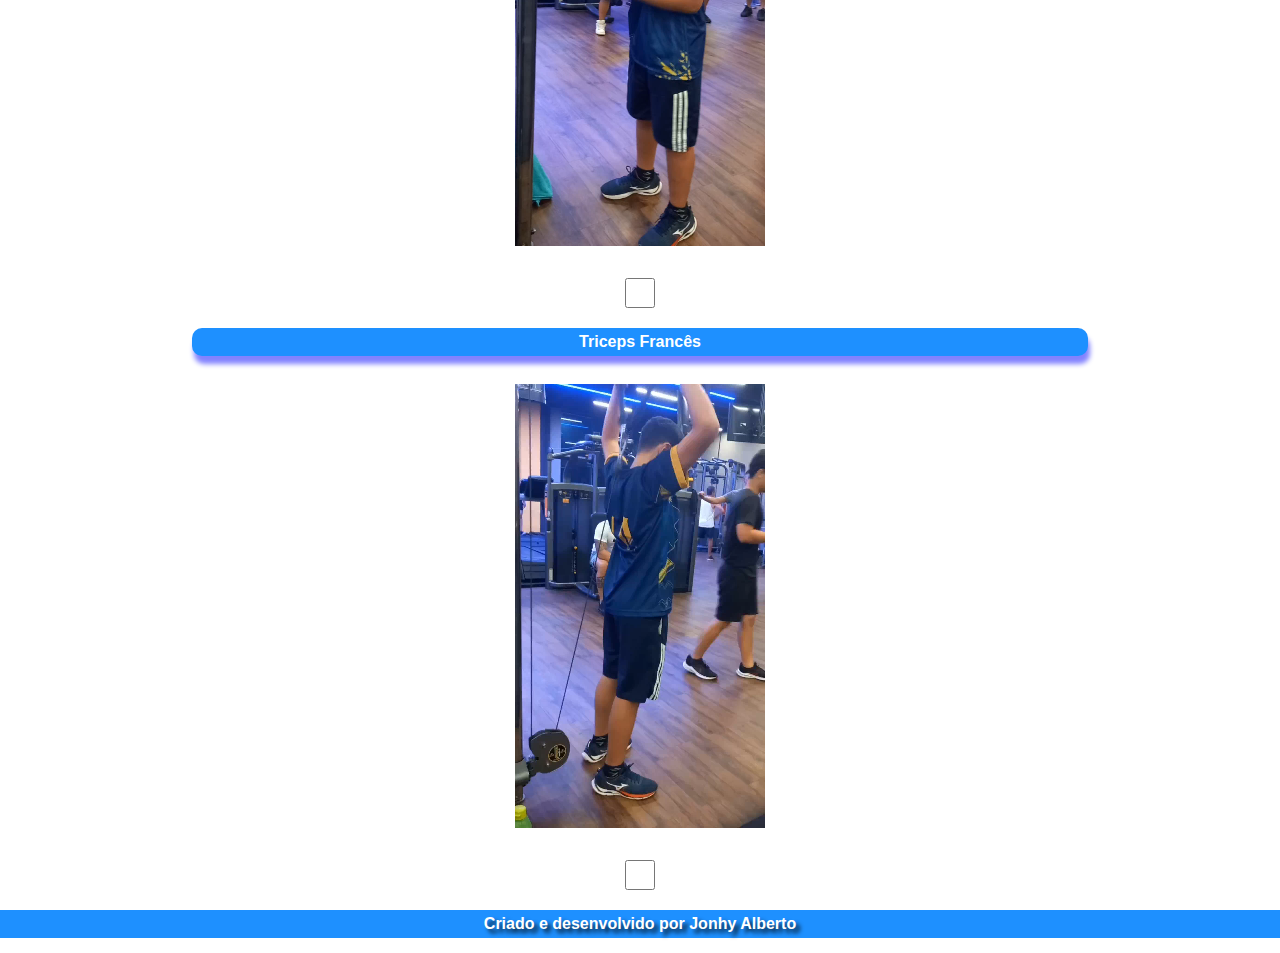
==== commit a651882a: "Todos os treinos adicionado." ====
--- a/index.html
+++ b/index.html
@@ -19,8 +19,10 @@
     </menu>
     <section class="peito">
         <h1>Exercícios</h1>
+        <h3>Marque como <input type="checkbox" name="check" id="check" checked> os exercícios já completados no checkbox vazio abaixo.</h3>
+        <div>
         <h1>Peito</h1>
-        <h3>Marque como <input type="checkbox" name="check" id="check" checked> os exercícios já completados no checkbox vazio abaixo.</h3>
+        
         <div>
             
             <h2>Supino reto </h2>
--- a/treino-A/Treino-A.css
+++ b/treino-A/Treino-A.css
@@ -104,6 +104,11 @@
    
 }
 
+p.marg{
+    margin: 10px;
+    padding: 10px;
+}
+
 #propaganda{
     background-image: url(../propaganda/guimaraes-modas.jpg);
     background-repeat: no-repeat;
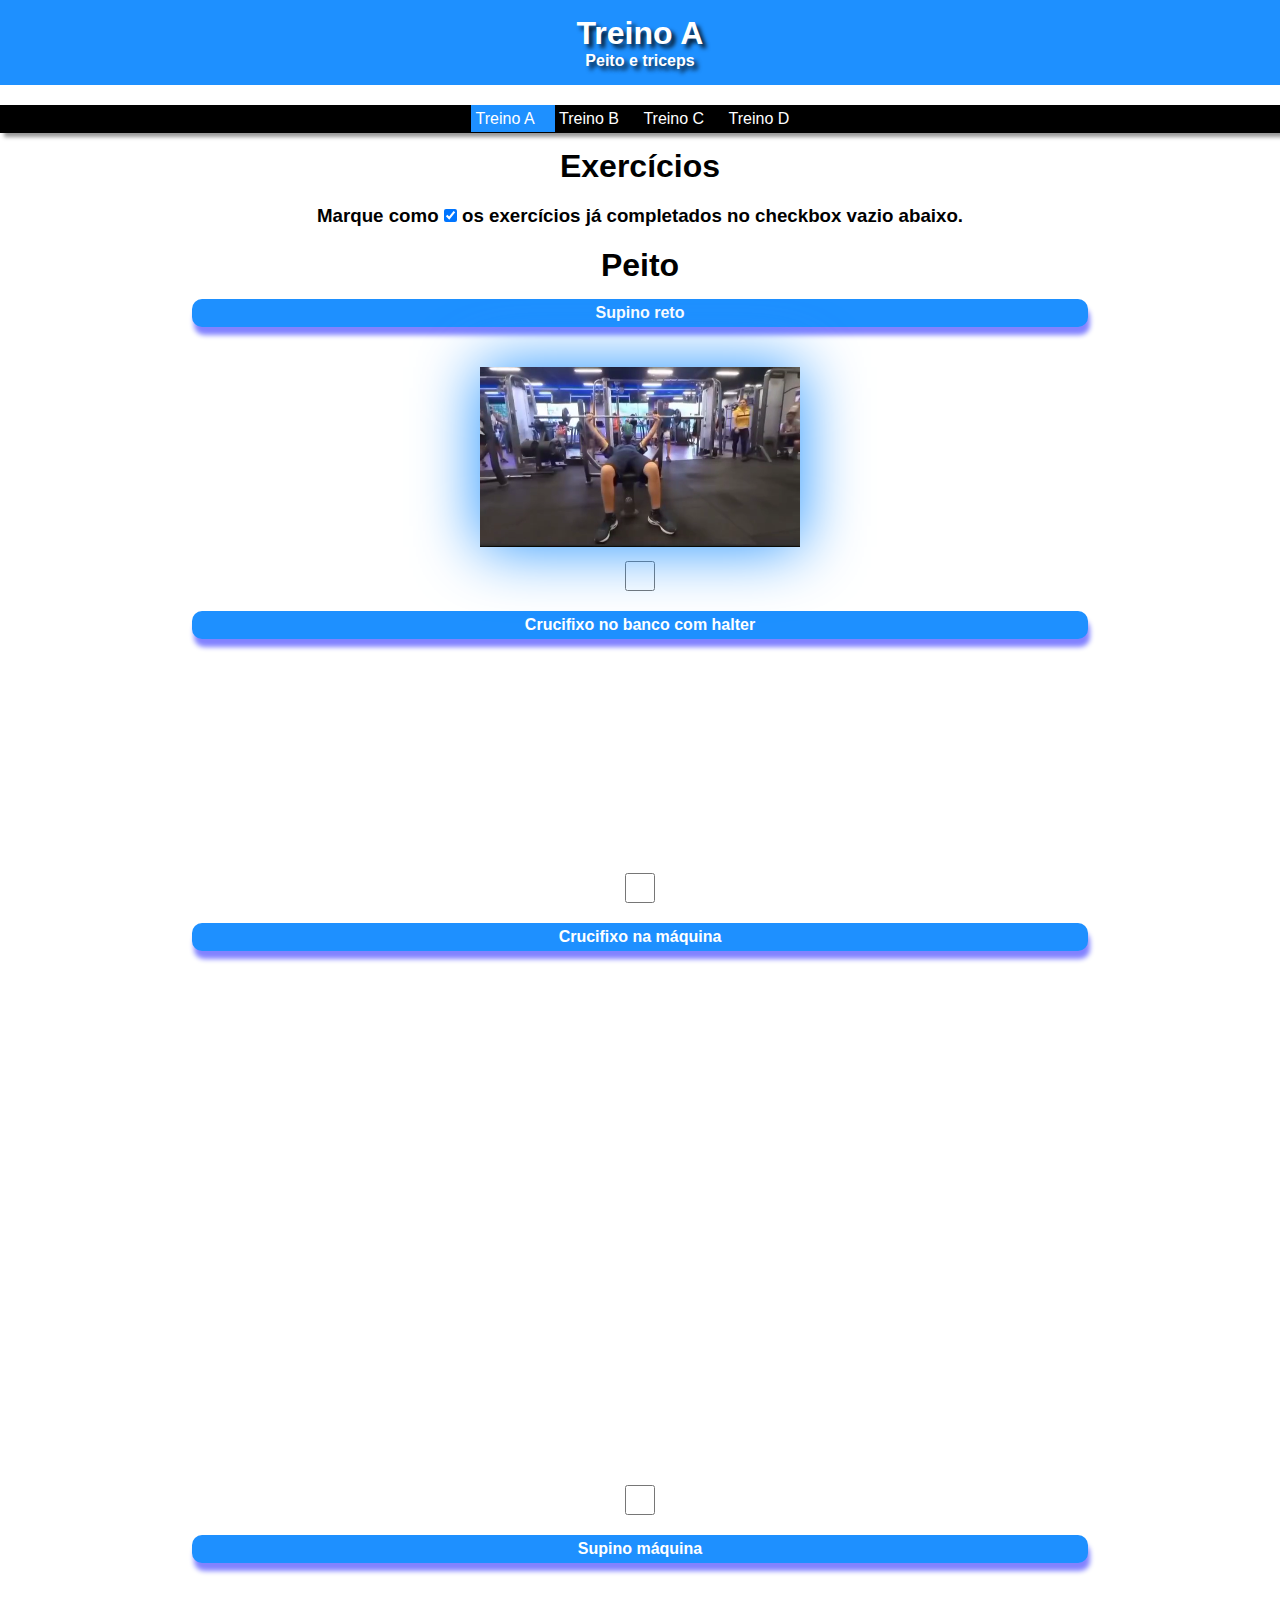
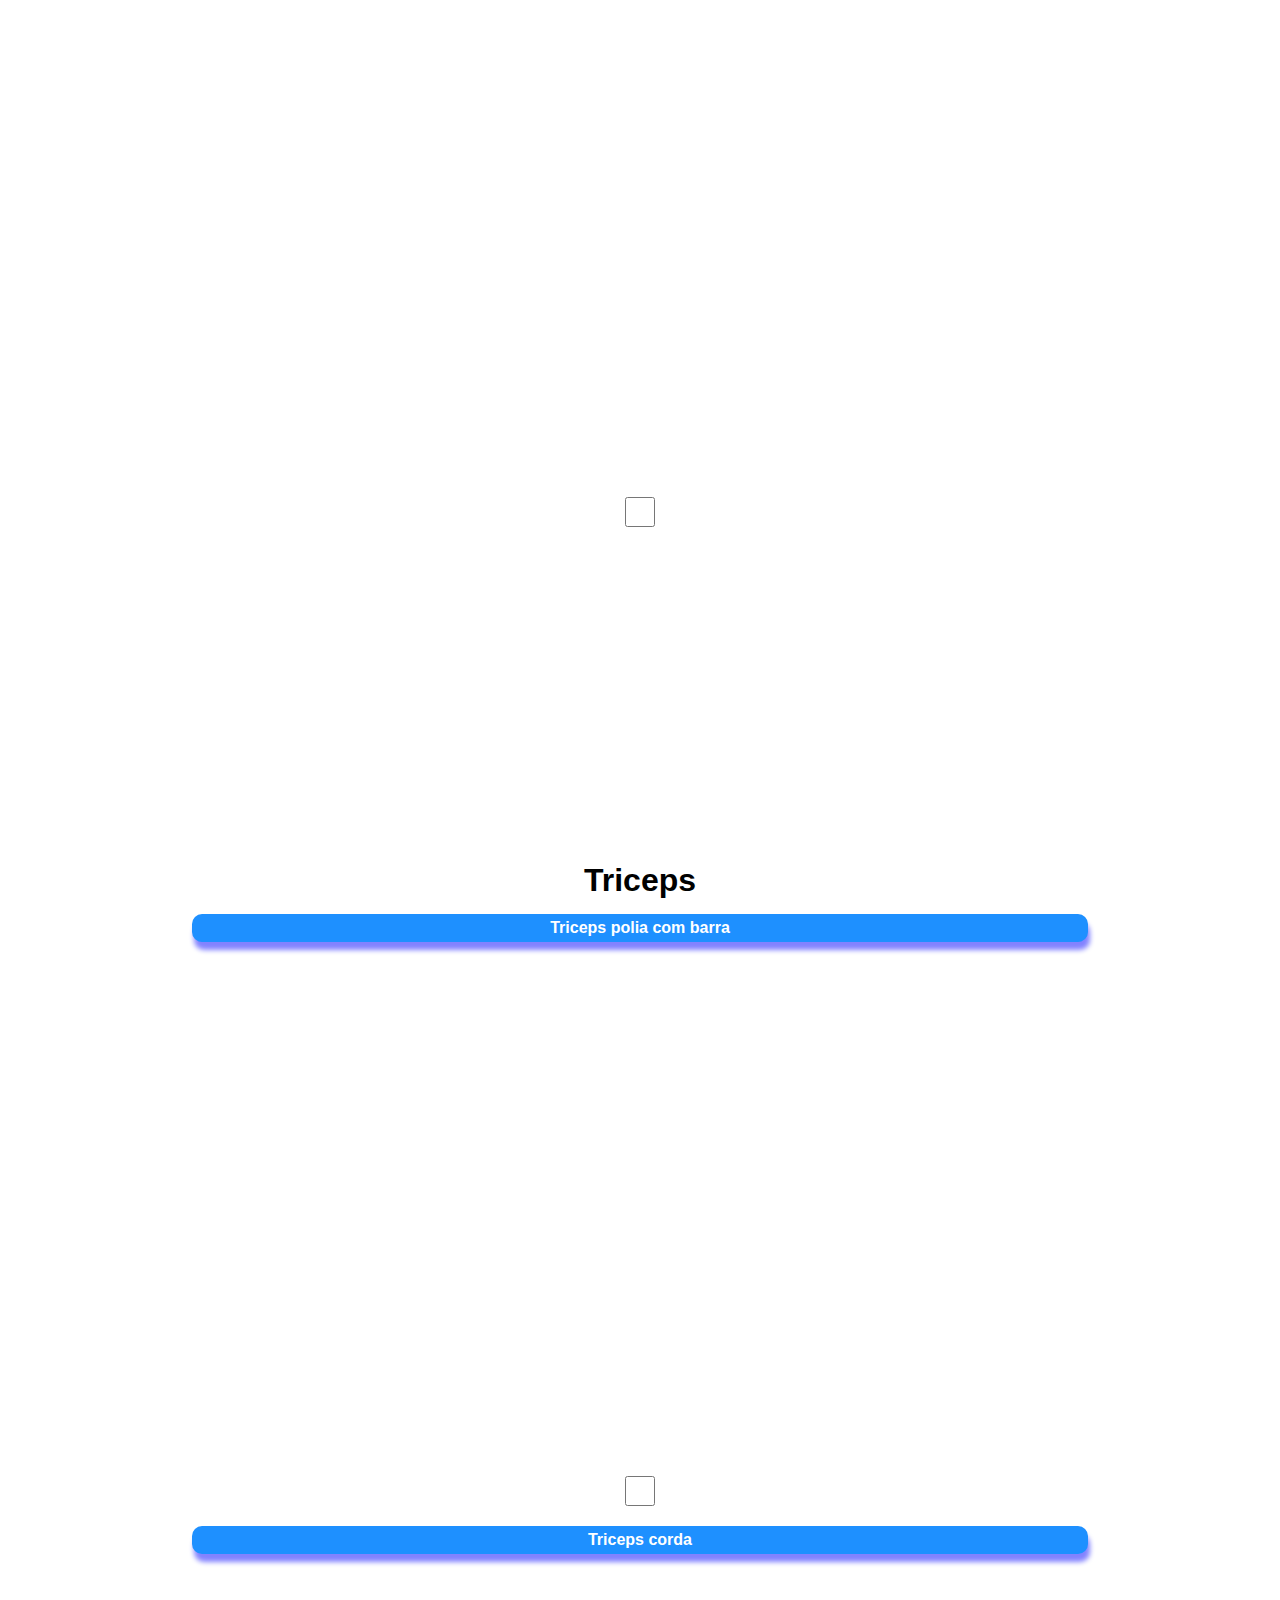
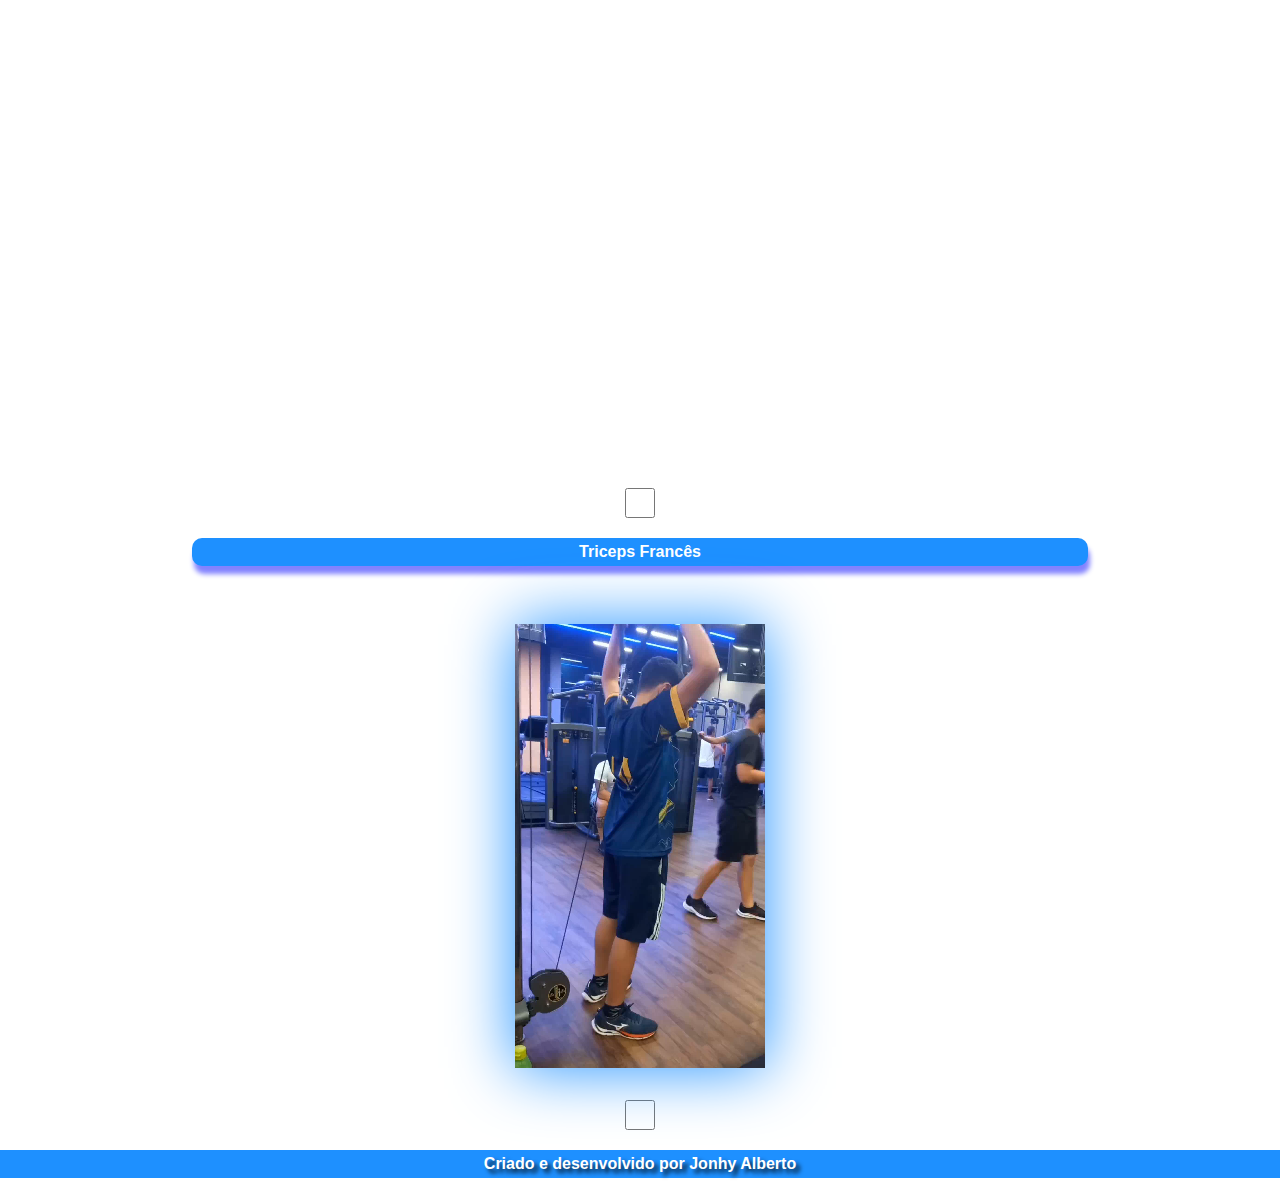
==== commit 4a40c2ed: "Removi o filtter de sombra no título" ====
--- a/index.html
+++ b/index.html
@@ -52,7 +52,6 @@
             <video class="portrait" src="treino-A/videos-peito/supino-maquina.mp4" autoplay loop muted >
             </video>
             <input type="checkbox" name="done" id="done">
-            <label for="done">Feito!</label>
         </div>
     </section>
     <aside>
--- a/treino-A/Treino-A.css
+++ b/treino-A/Treino-A.css
@@ -27,7 +27,6 @@
 }
 
 menu {
-    position: fixed;
     width: 100vw;
     background-color: black;
     color: white;
@@ -78,13 +77,18 @@
     font-size: 1em;
     border-radius: 10px;
     width: 70%;
-    margin: auto;
+    margin-bottom: 30px;
+    margin-left: auto;
+    margin-right: auto;
     
 }
 
 body section div video{
     width: 320px;
    height: 200px;
+   filter: drop-shadow(0 0 2em #1e90ff);
+   /*filter:drop-shadow(0 0 2em #ff1493) ; */
+   
     
     
 }
@@ -111,6 +115,8 @@
 
 #propaganda{
     background-image: url(../propaganda/guimaraes-modas.jpg);
+    filter:drop-shadow(0 0 2em #ff1493);
+
     background-repeat: no-repeat;
     background-position: center center;
     background-size: contain;
@@ -126,4 +132,5 @@
     color: white;
     padding: 5px;
     margin: 15px 0px ;
-}+}
+
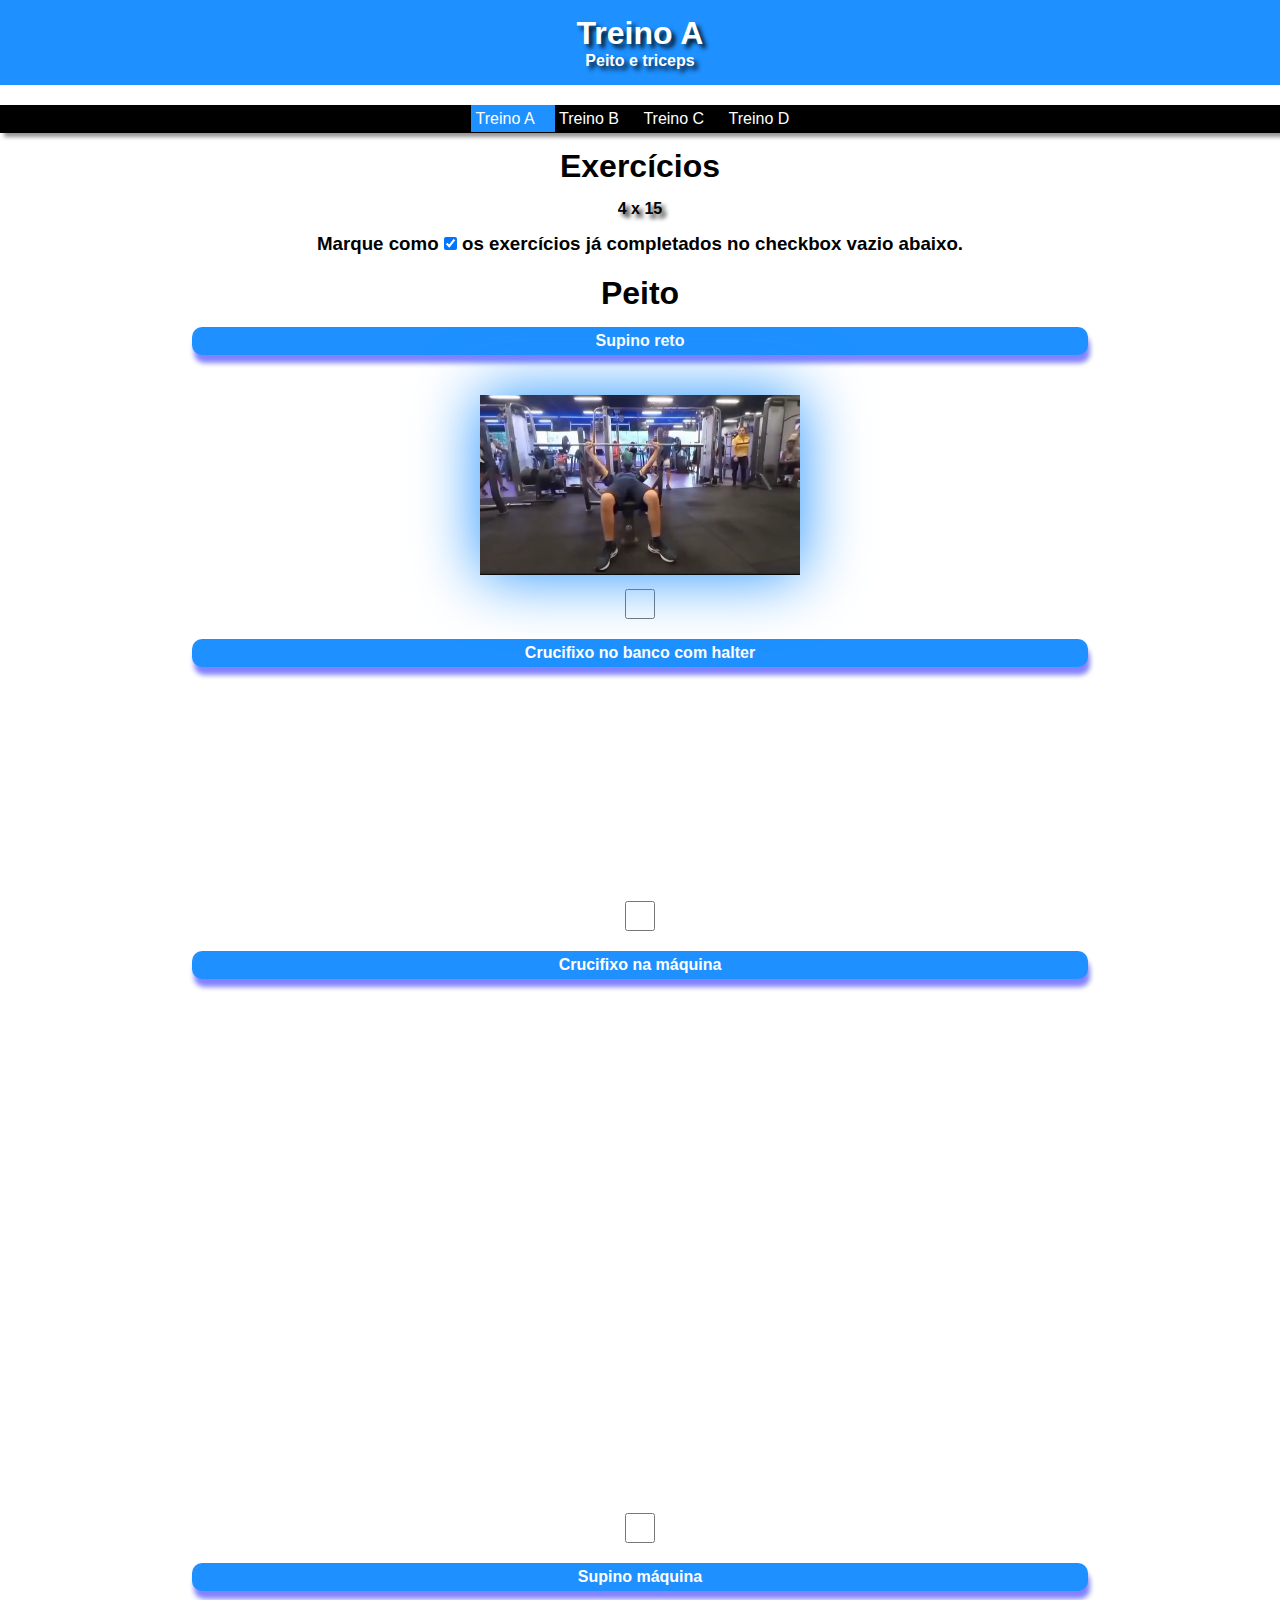
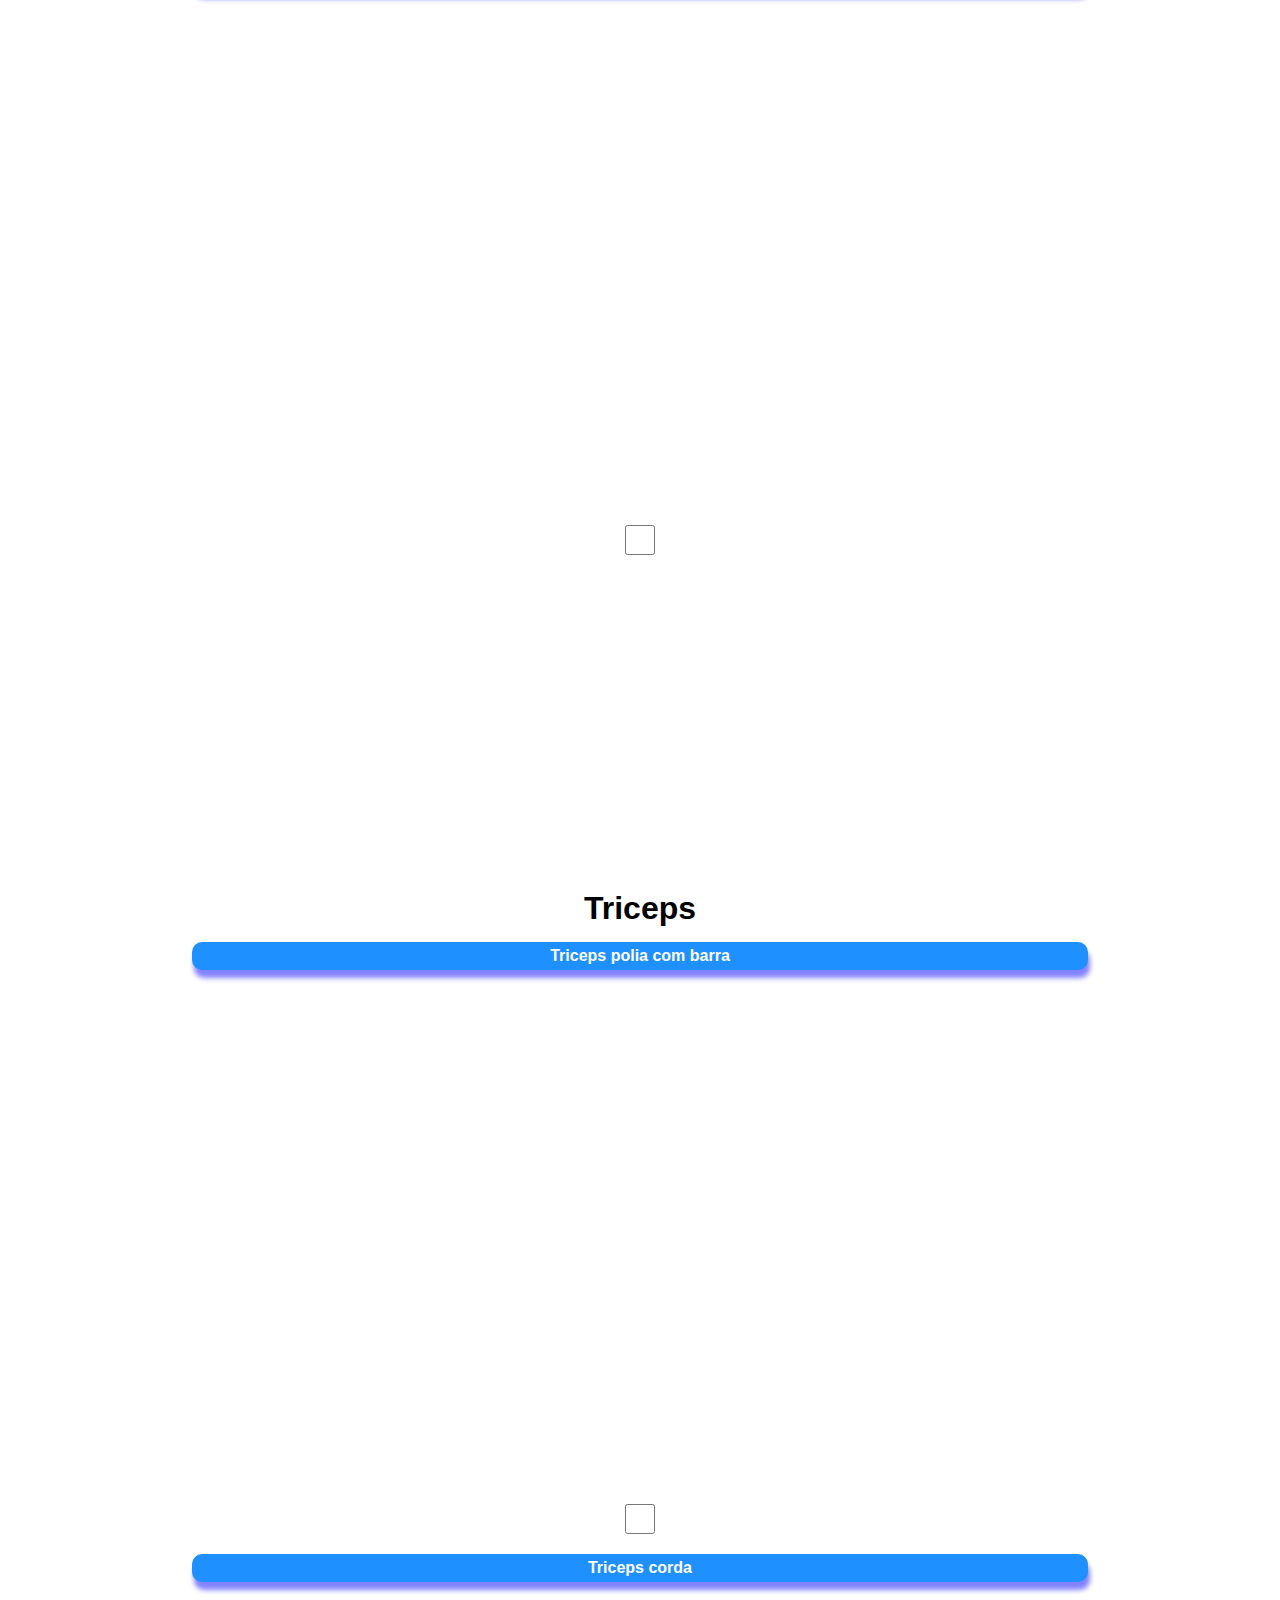
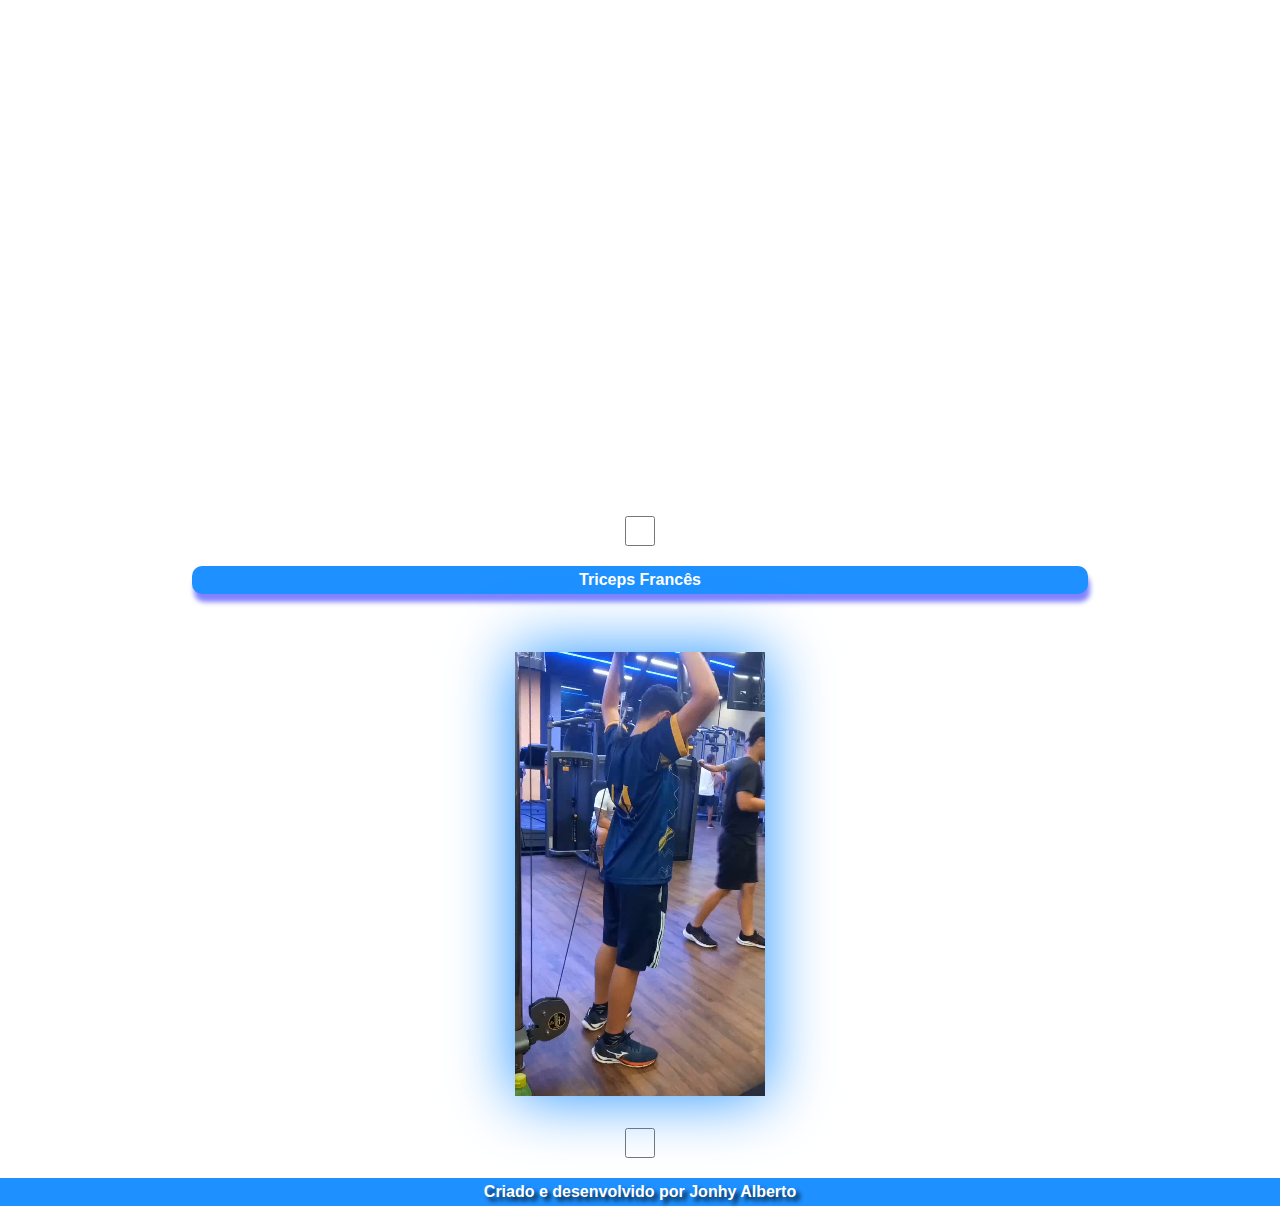
==== commit 2eef6719: "salvou" ====
--- a/index.html
+++ b/index.html
@@ -19,6 +19,7 @@
     </menu>
     <section class="peito">
         <h1>Exercícios</h1>
+        <p>4 x 15</p>
         <h3>Marque como <input type="checkbox" name="check" id="check" checked> os exercícios já completados no checkbox vazio abaixo.</h3>
         <div>
         <h1>Peito</h1>
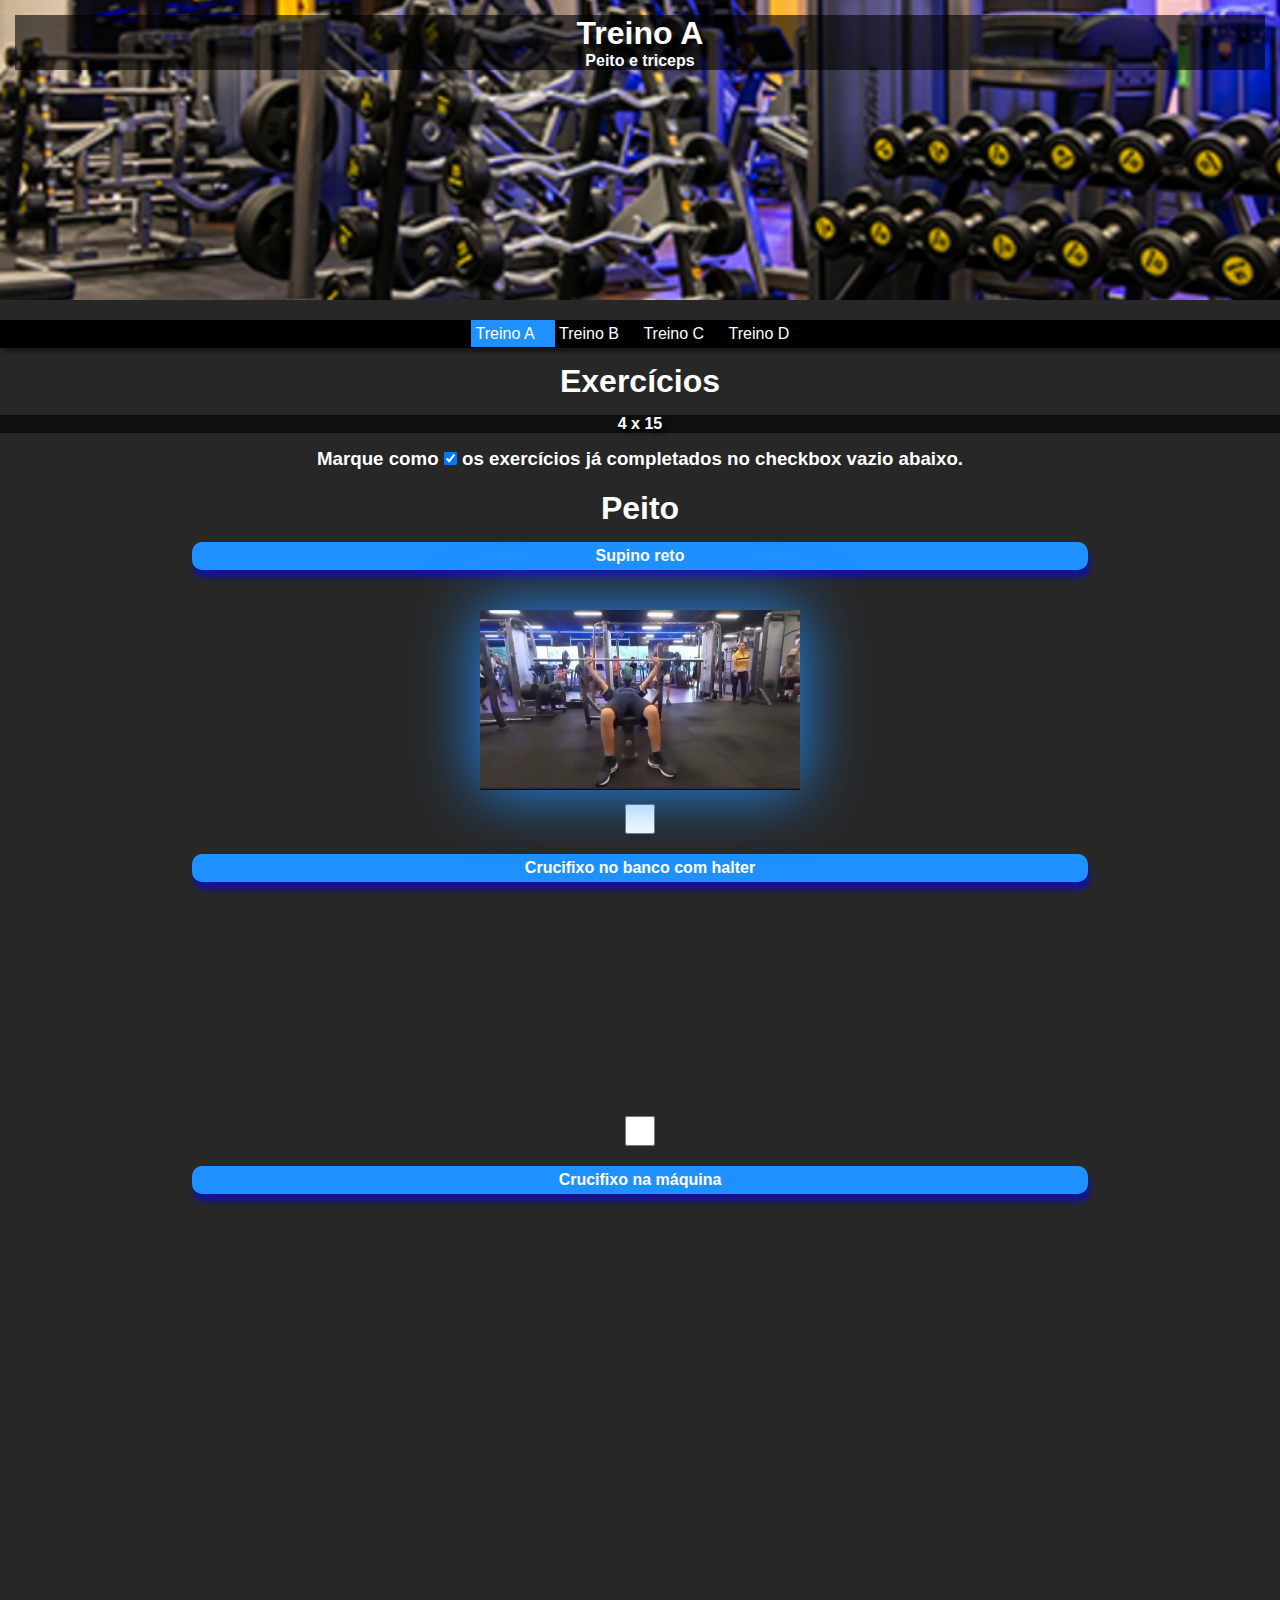
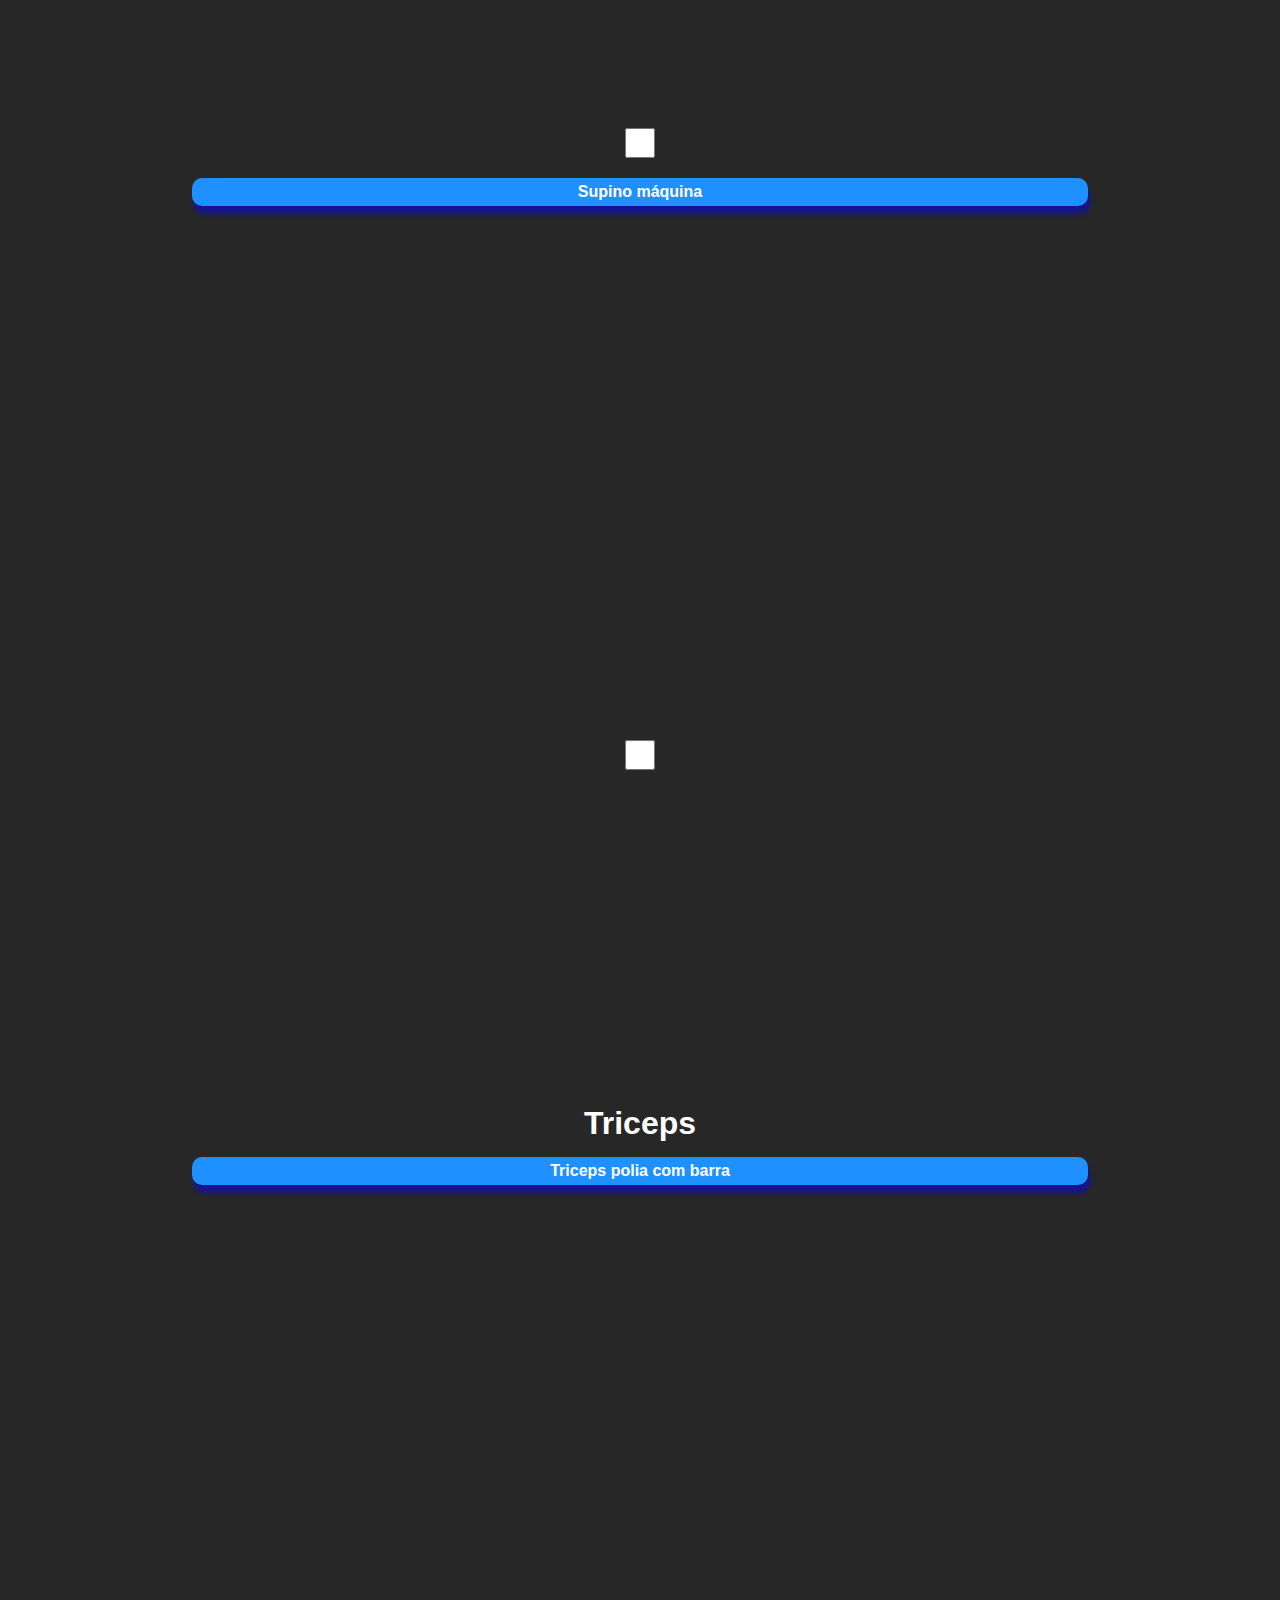
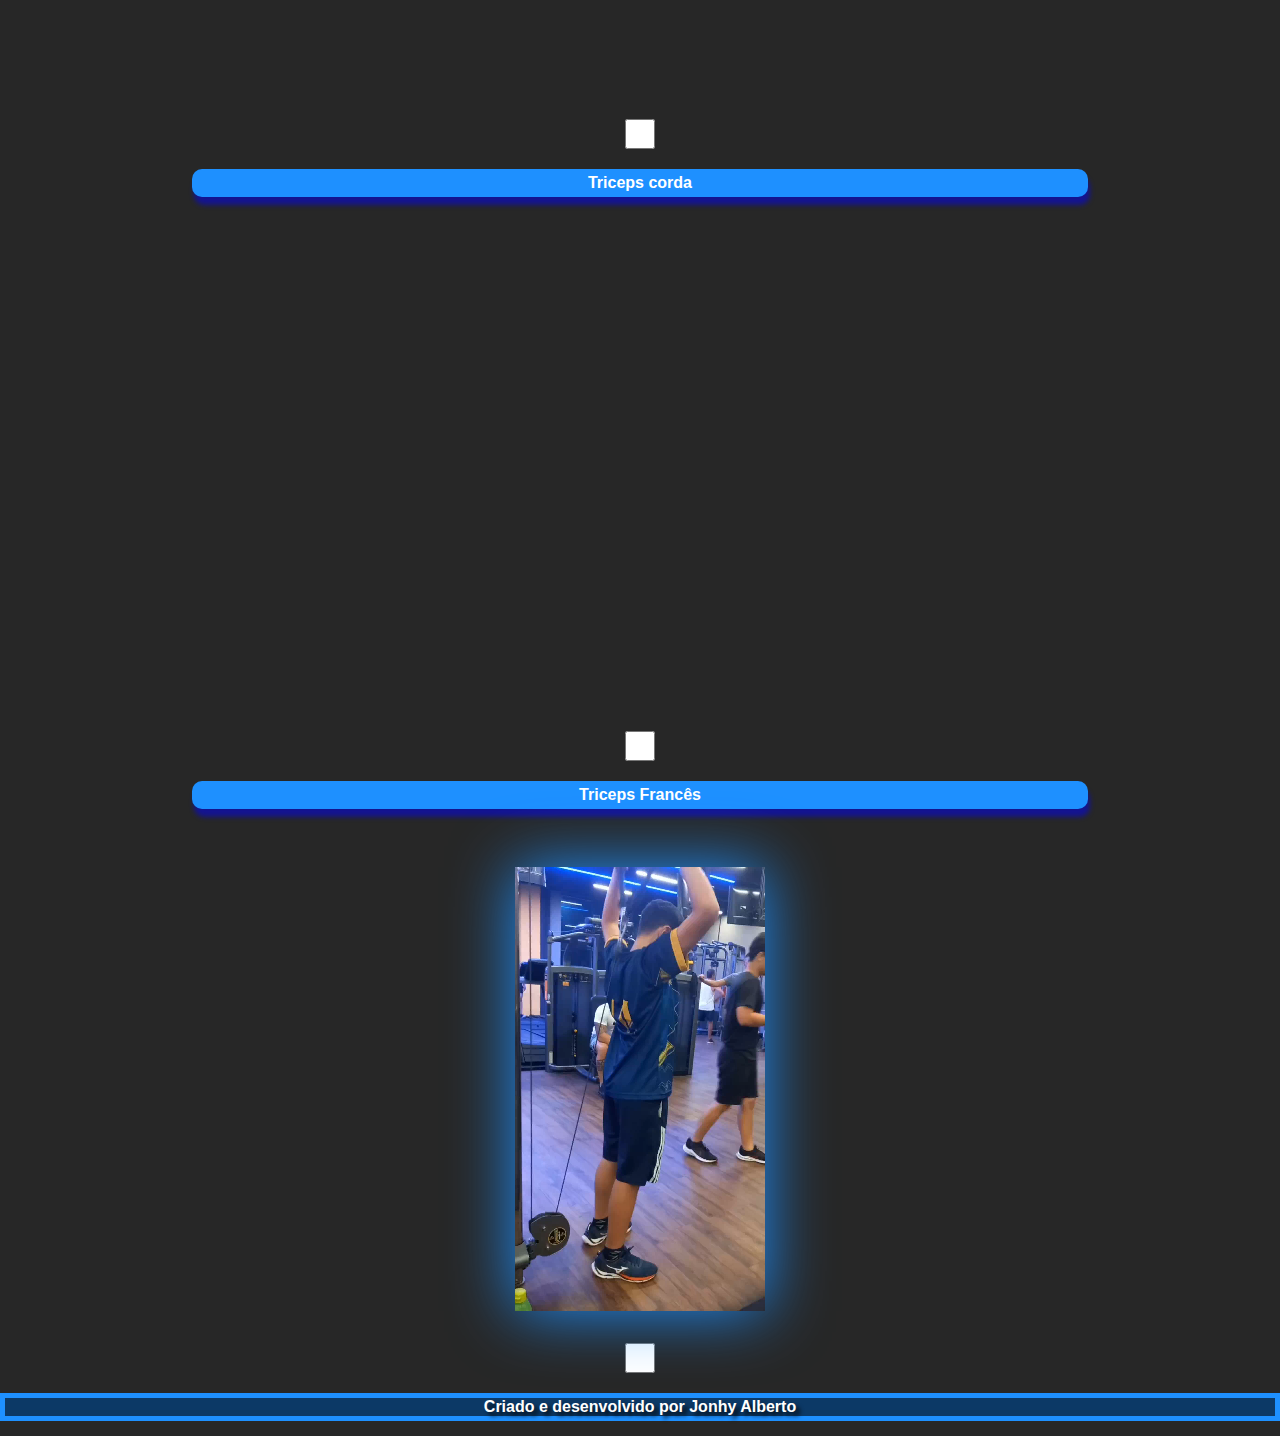
==== commit 8e3a9900: "versão 2.0." ====
--- a/index.html
+++ b/index.html
@@ -24,28 +24,28 @@
         <div>
         <h1>Peito</h1>
         
-        <div>
+        <div class="hidden">
             
             <h2>Supino reto </h2>
             <video src="./treino-A/videos-peito/supino-reto-vitor (video-converter.com).mp4" autoplay loop muted >
             </video>
             <input type="checkbox" name="done" id="done" >
         </div>
-        <div>
+        <div class="hidden">
             <h2>Crucifixo no banco com halter</h2>
             <!-- Aqui vai o vídeo-->
             <video  src="./treino-A/videos-peito/crucifixo-banco (video-converter.com).mp4" autoplay loop muted >
             </video>
             <input type="checkbox" name="done" id="done" >
         </div>
-        <div>
+        <div class="hidden">
             <h2>Crucifixo na máquina</h2>
             <!-- Aqui vai o vídeo-->
             <video class="portrait" src="treino-A/videos-peito/crucifixo-maquina (video-converter.com).mp4" autoplay loop muted >
             </video>
             <input type="checkbox" name="done" id="done">
         </div>
-        <div>
+        <div class="hidden">
 
             
             <h2>Supino máquina</h2>
@@ -63,19 +63,19 @@
     </aside>
     <section>
         <h1>Triceps</h1>
-        <div>
+        <div class="hidden">
             <h2>Triceps polia com barra</h2>
             <!-- Aqui vai o vídeo-->
             <video class="portrait" src="treino-A/videos-triceps/triceps-barra.mp4" muted loop autoplay></video>
             <input type="checkbox" name="done" id="done">
         </div>
-        <div>
+        <div class="hidden">
             <h2>Triceps corda </h2>
             <!-- Aqui vai o vídeo-->
             <video class="portrait" src="treino-A/videos-triceps/triceps-corda.mp4" muted loop autoplay></video>
             <input type="checkbox" name="done" id="done">
         </div>
-        <div>
+        <div class="hidden">
             
             <h2>Triceps Francês</h2>
             <!-- Aqui vai o vídeo-->
--- a/treino-A/Treino-A.css
+++ b/treino-A/Treino-A.css
@@ -8,21 +8,27 @@
 }
 
 body{
+    background-color: rgba(0, 0, 0, 0.847);
     text-align: center;
     overflow-x: hidden;
+    color: white;
 }
 
 header{
-    background-color: dodgerblue;
+    background-image: url(../propaganda/foto-capa.png);
+    background-position: left center;
+    background-repeat: no-repeat;
+    background-size: cover;
     color: white;
     padding: 15px;
+    height: 300px;
     
 }
 
 body header h1, p{
     font-weight: bolder;
     text-shadow: 4px 4px 4px rgba(0, 0, 0, 0.858);
-    
+    background-color: rgba(0, 0, 0, 0.601);
     
 }
 
